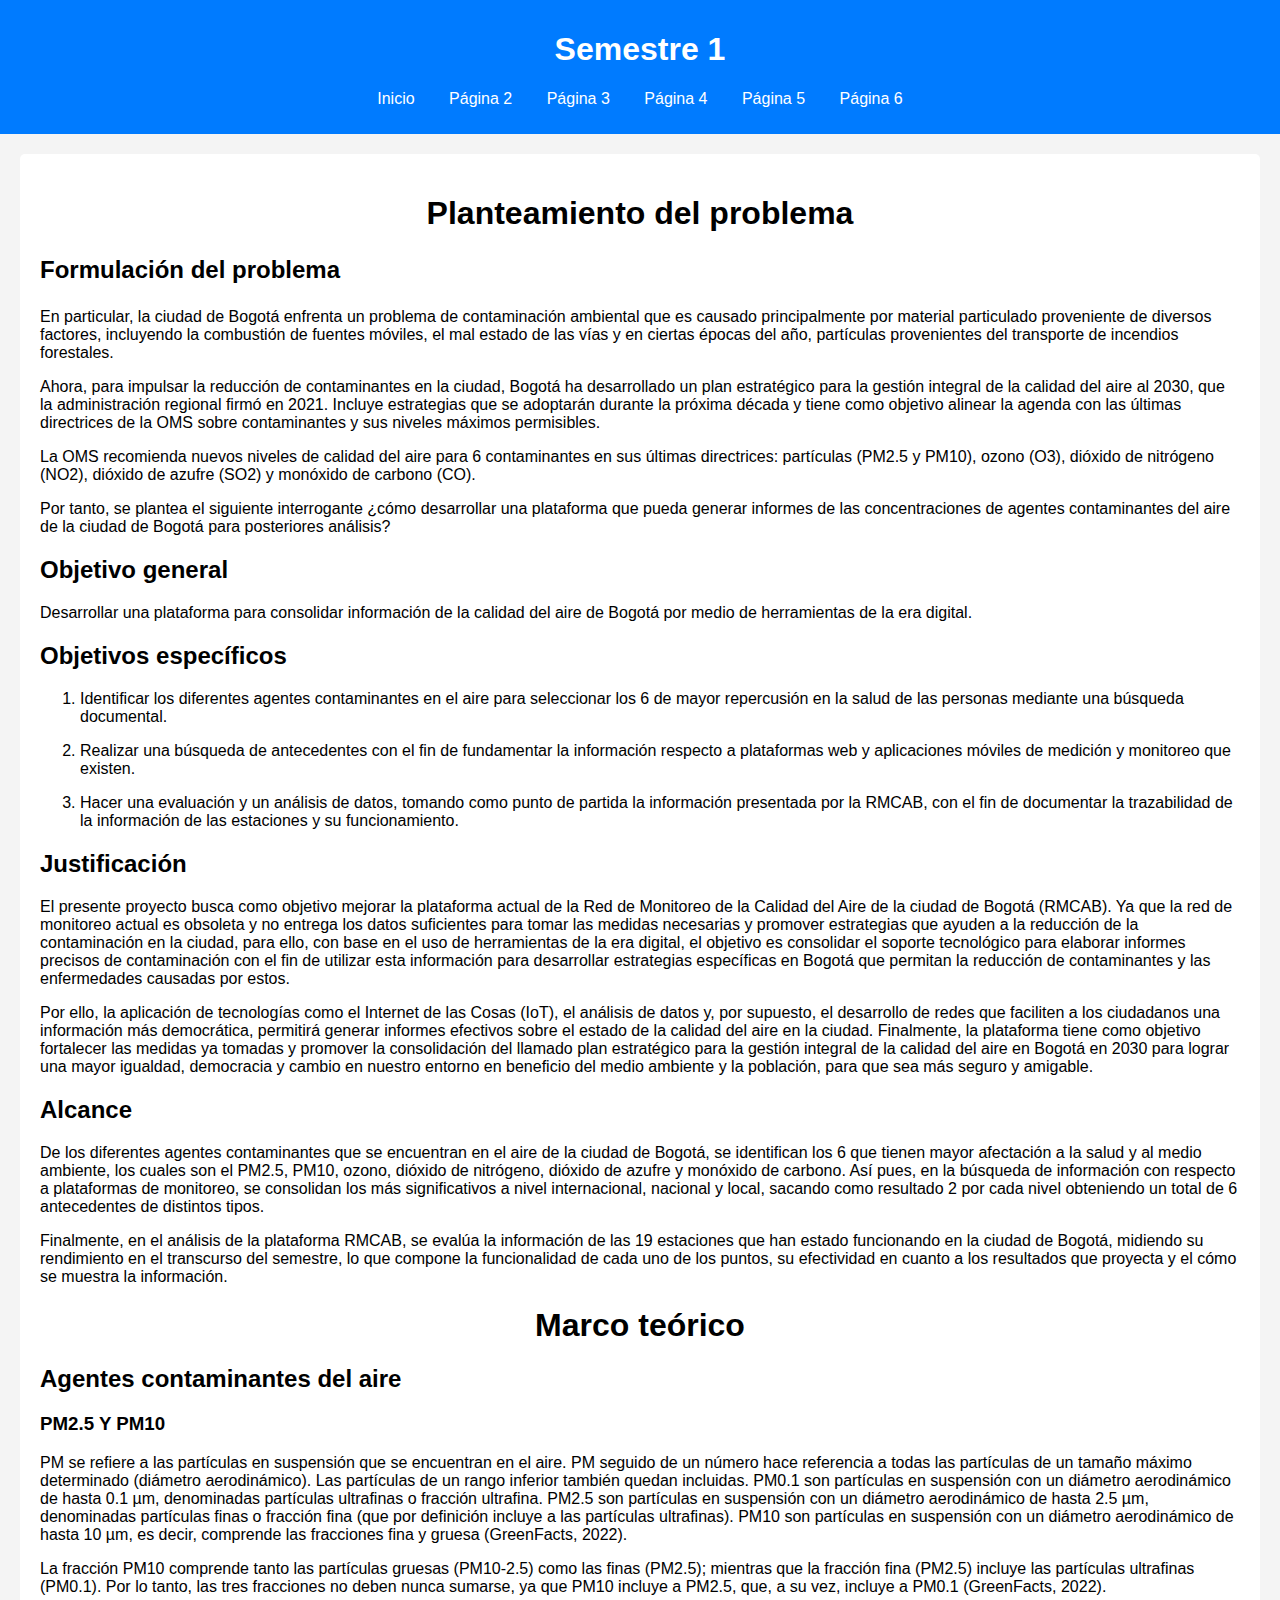
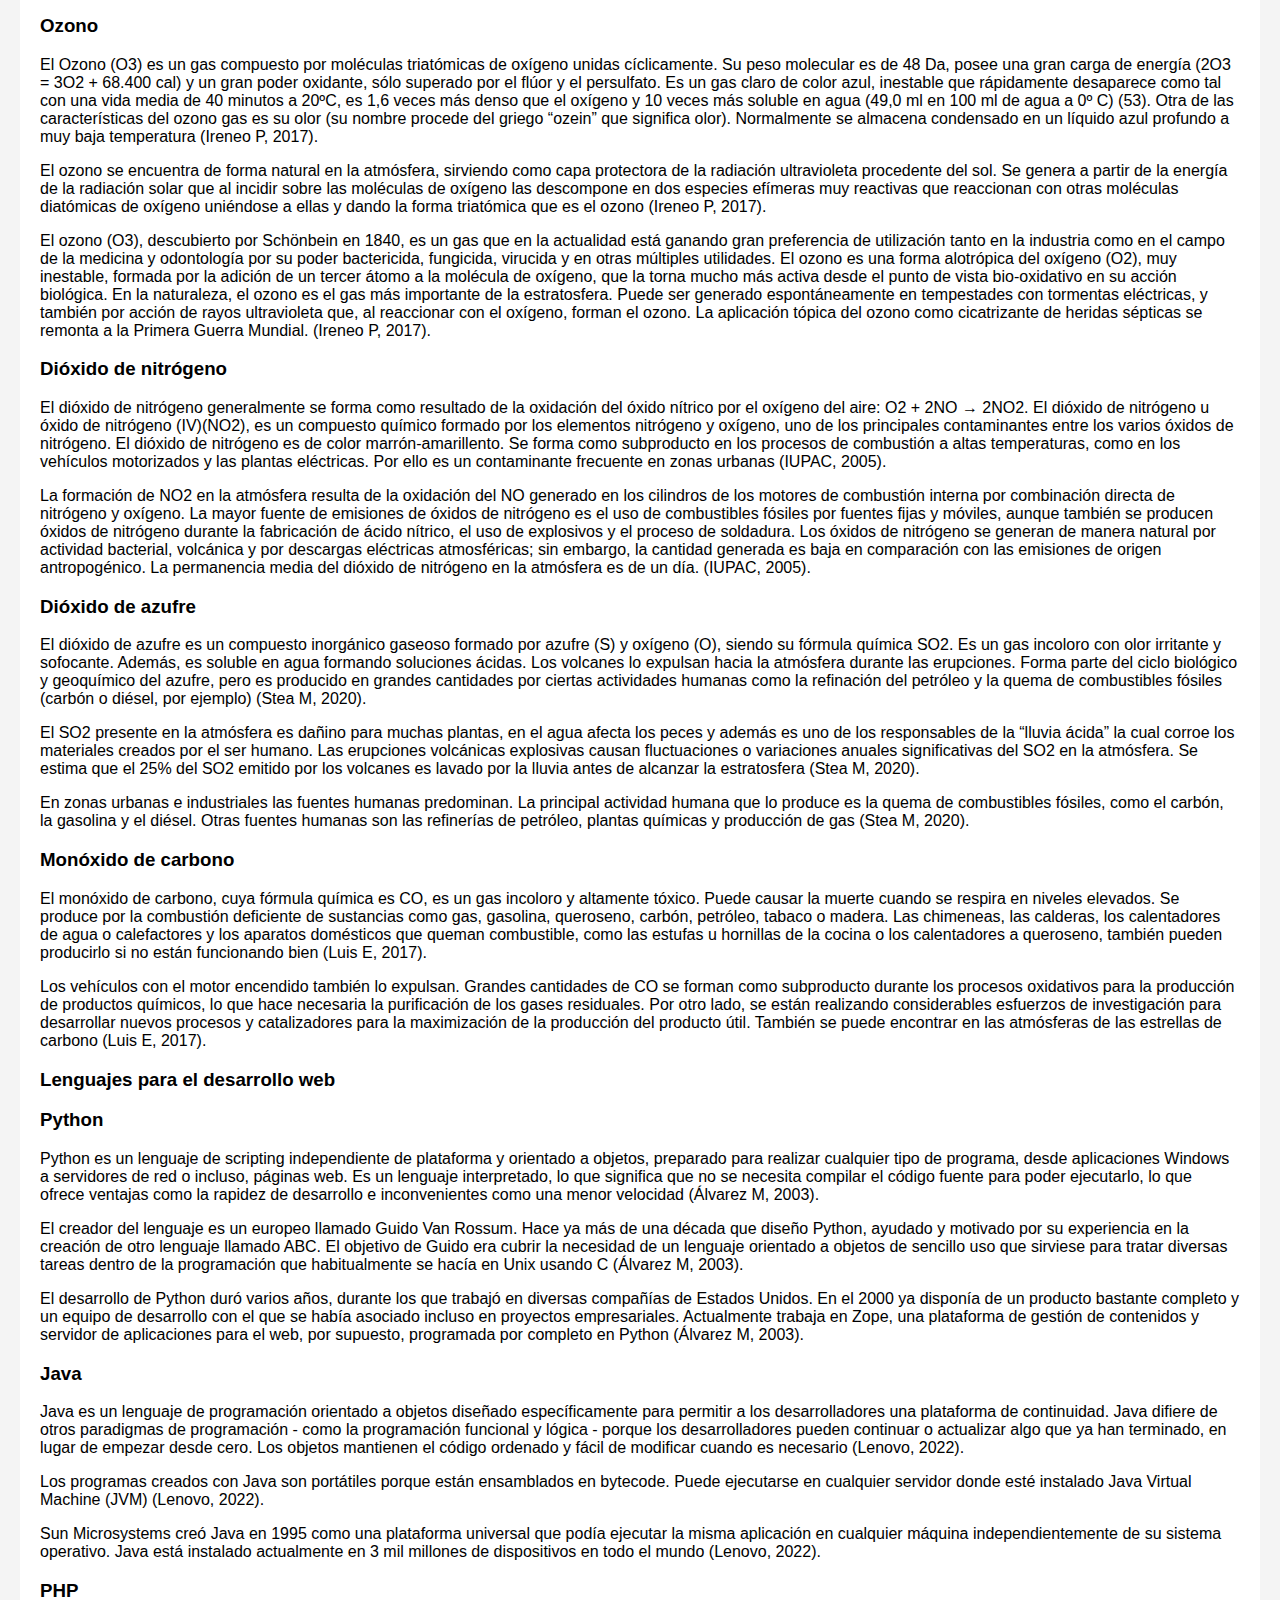
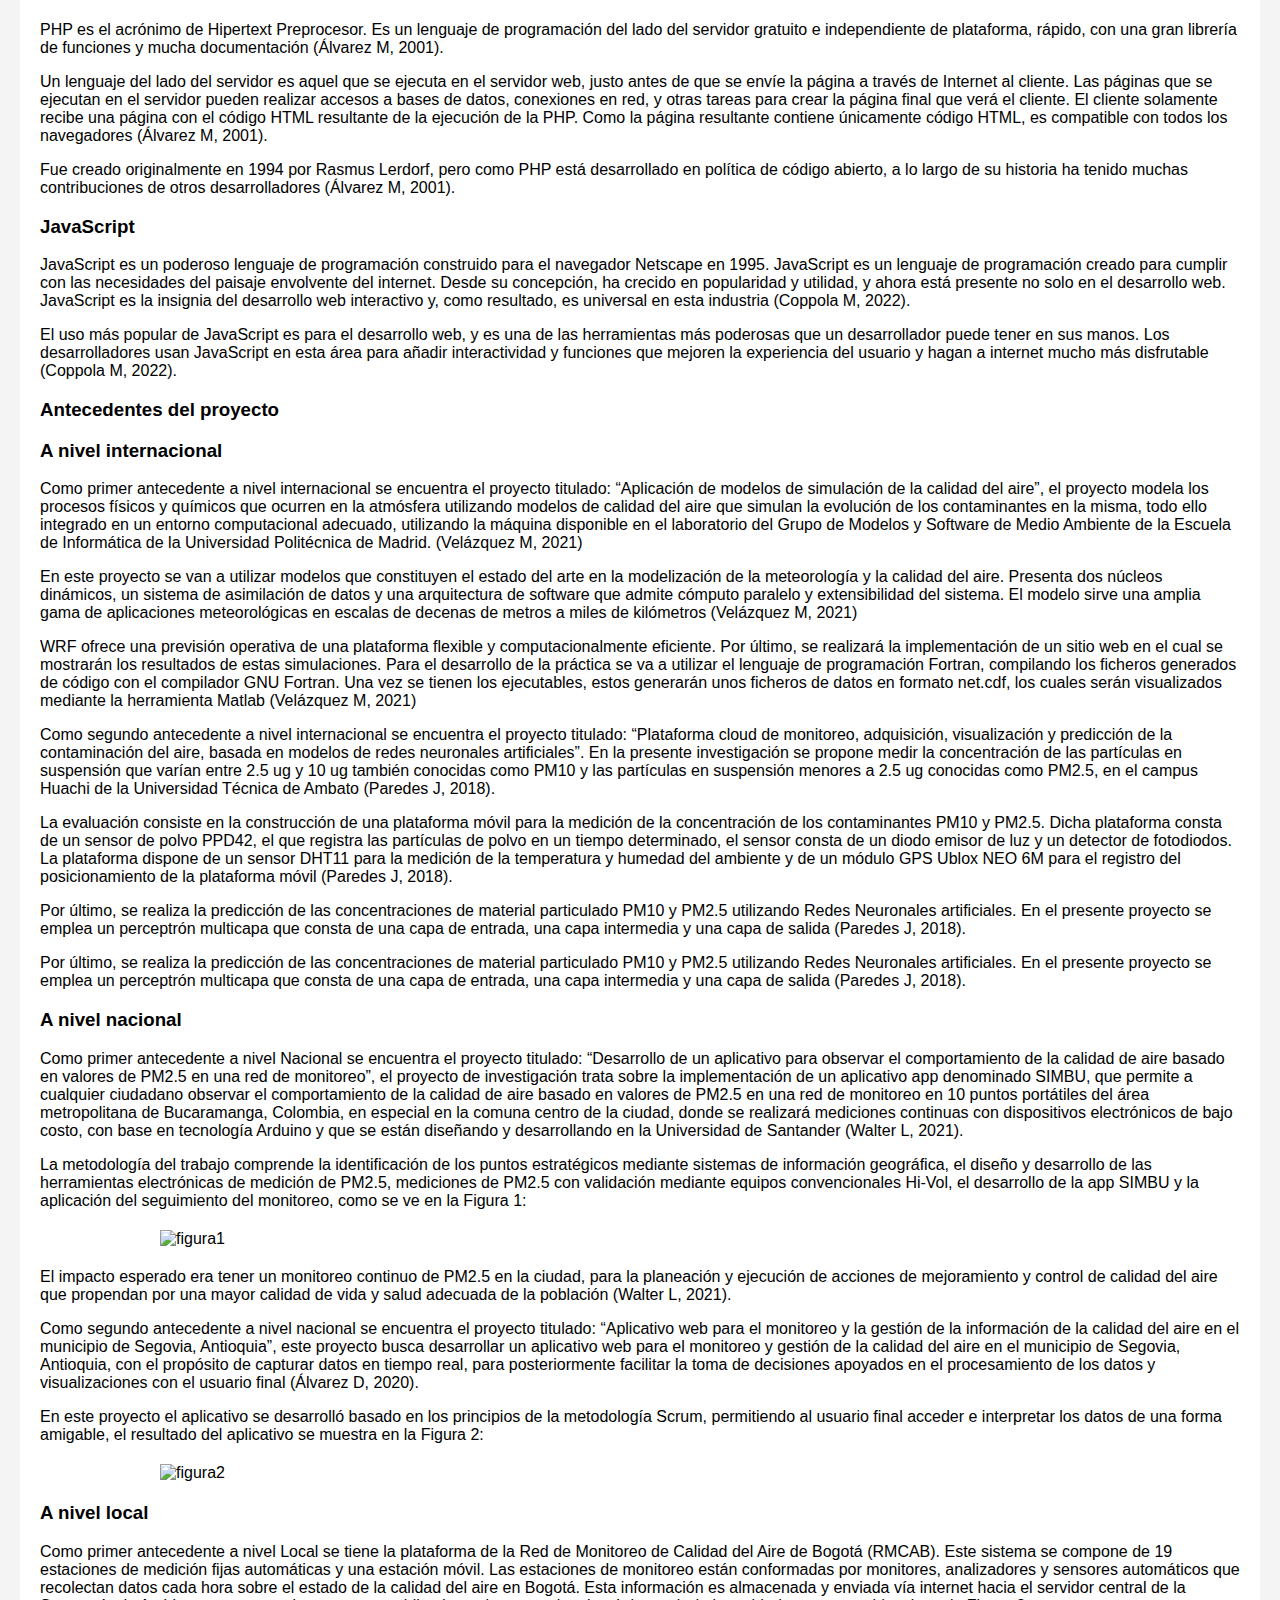
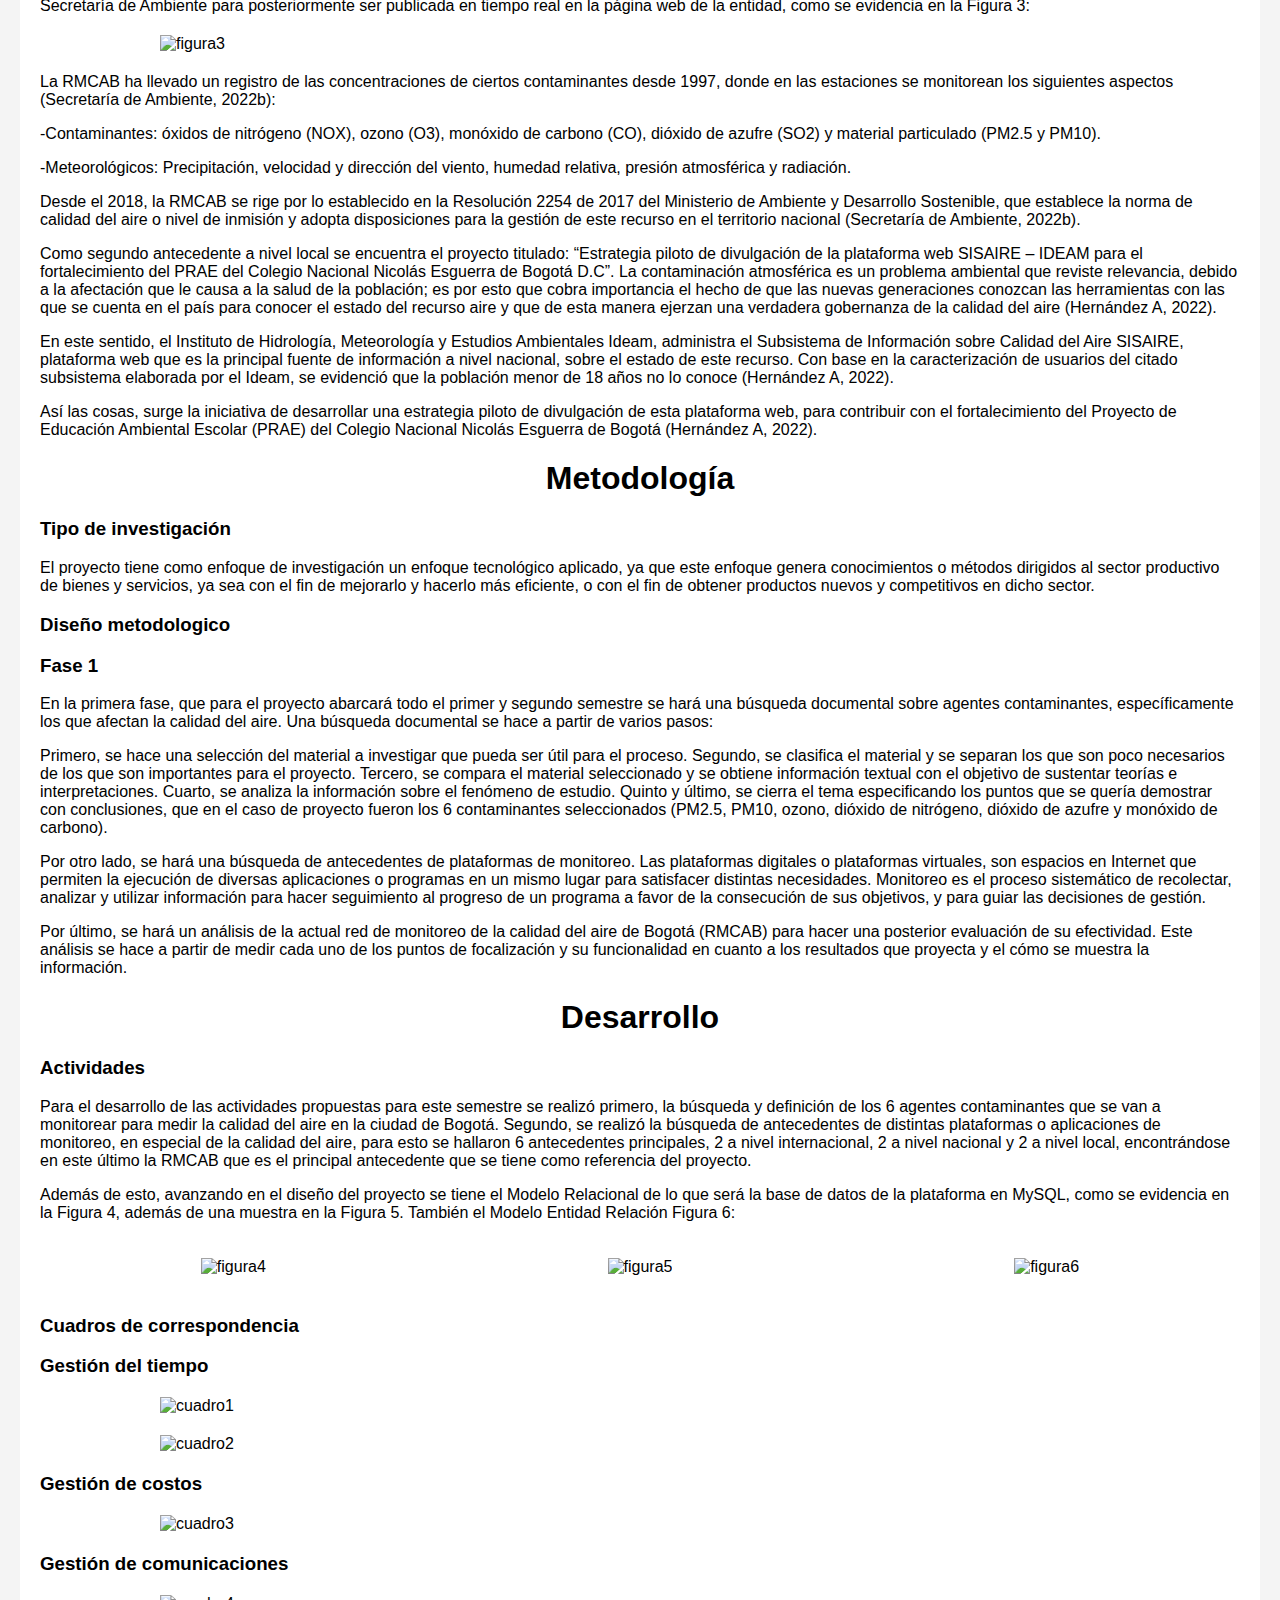
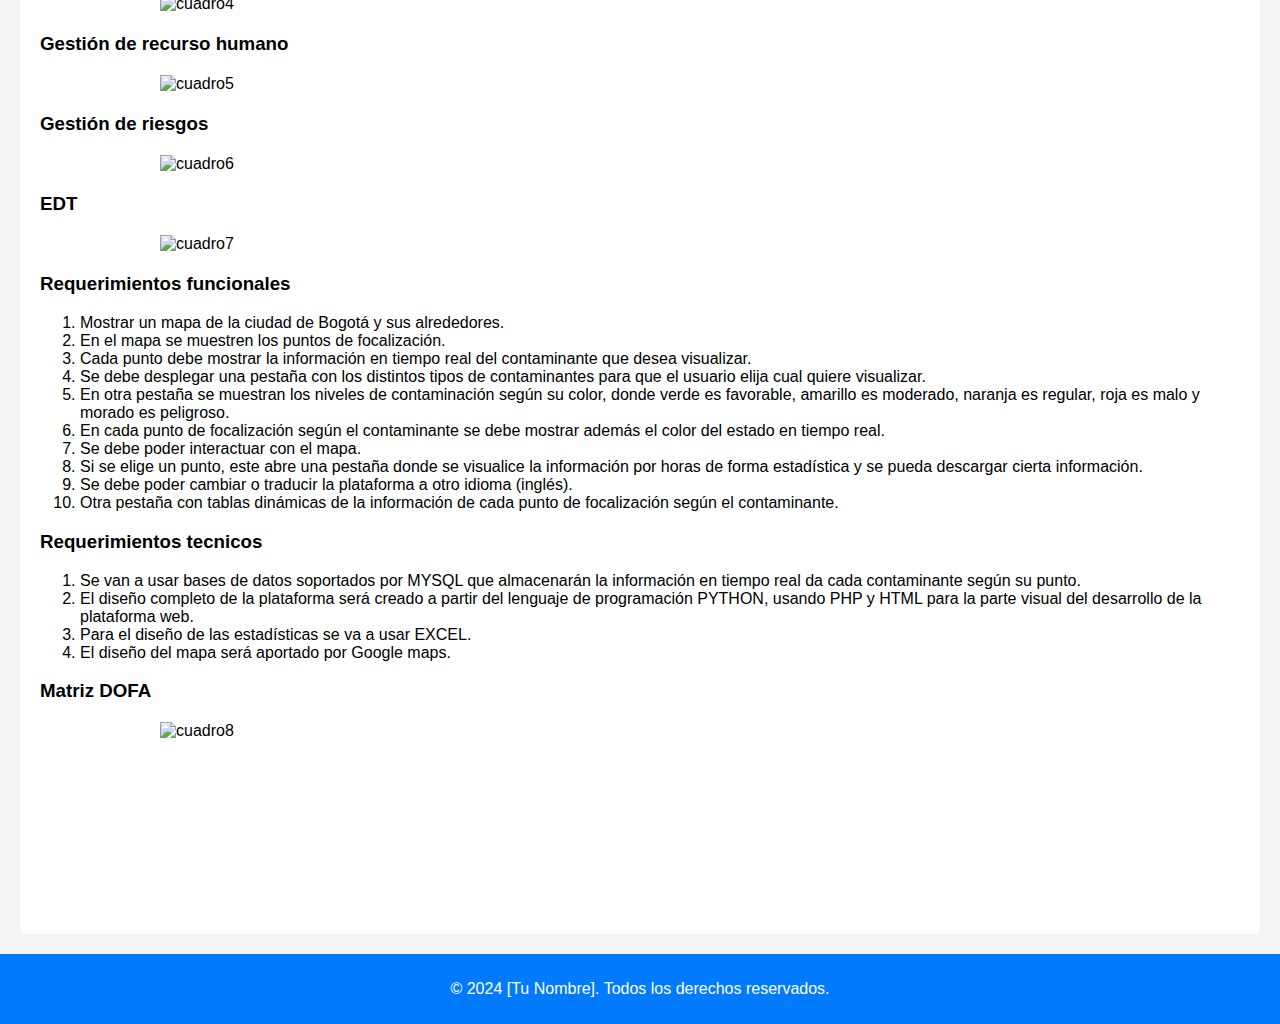
==== pagina1.html @ c94097f5 "Add files via upload" ====
<!DOCTYPE html>
<html lang="es">
<head>
    <meta charset="UTF-8">
    <meta name="viewport" content="width=device-width, initial-scale=1.0">
    <title>Semestre 1</title>
    <link rel="stylesheet" href="style.css">
</head>
<body>
    <header>
        <h1>Semestre 1</h1>
        <nav>
            <ul>
                <li><a href="index.html">Inicio</a></li>
                <li><a href="pagina2.html">Página 2</a></li>
                <li><a href="pagina3.html">Página 3</a></li>
                <li><a href="pagina4.html">Página 4</a></li>
                <li><a href="pagina5.html">Página 5</a></li>
                <li><a href="pagina6.html">Página 6</a></li>
            </ul>
        </nav>
    </header>

    <section>
        
       <h1> Planteamiento del problema</h1> 
       <h2><p>Formulación del problema</p></h2>
       <p>En particular, la ciudad de Bogotá enfrenta un problema de contaminación ambiental que es 
        causado principalmente por material particulado proveniente de diversos factores, incluyendo 
        la combustión de fuentes móviles, el mal estado de las vías y en ciertas épocas del año, 
        partículas provenientes del transporte de incendios forestales.</p>

        <p>Ahora, para impulsar la reducción de contaminantes en la ciudad, Bogotá ha desarrollado un plan 
        estratégico para la gestión integral de la calidad del aire al 2030, que la administración regional 
        firmó en 2021. Incluye estrategias que se adoptarán durante la próxima década y tiene como objetivo 
        alinear la agenda con las últimas directrices de la OMS sobre contaminantes y sus niveles máximos 
        permisibles.</p>

        <p>La OMS recomienda nuevos niveles de calidad del aire para 6 contaminantes en sus últimas 
        directrices: partículas (PM2.5 y PM10), ozono (O3), dióxido de nitrógeno (NO2), dióxido de azufre (SO2)
        y monóxido de carbono (CO).</p>

        <p>Por tanto, se plantea el siguiente interrogante ¿cómo desarrollar una plataforma que pueda generar 
        informes de las concentraciones de agentes contaminantes del aire de la ciudad de Bogotá para 
        posteriores análisis?</p>

        <h2>Objetivo general</h2>
        <p>Desarrollar una plataforma para consolidar información de la calidad del aire de Bogotá por 
            medio de herramientas de la era digital.</p>

        <h2>Objetivos específicos</h2>
        <ol>
           <p> <li>Identificar los diferentes agentes contaminantes en el aire para seleccionar los 6 de mayor 
                repercusión en la salud de las personas mediante una búsqueda documental. </li></p>
            <p><li>Realizar una búsqueda de antecedentes con el fin de fundamentar la información respecto a 
                plataformas web y aplicaciones móviles de medición y monitoreo que existen. </li></p>
           <p> <li>
                Hacer una evaluación y un análisis de datos, tomando como punto de partida la información 
                presentada por la RMCAB, con el fin de documentar la trazabilidad de la información de las 
                estaciones y su funcionamiento.</li></p>
        </ol>

        <h2>Justificación</h2>
        <p>El presente proyecto busca como objetivo mejorar la plataforma actual de la Red de Monitoreo de la 
            Calidad del Aire de la ciudad de Bogotá (RMCAB). Ya que la red de monitoreo actual es obsoleta y 
            no entrega los datos suficientes para tomar las medidas necesarias y promover estrategias que 
            ayuden a la reducción de la contaminación en la ciudad, para ello, con base en el uso de 
            herramientas de la era digital, el objetivo es consolidar el soporte tecnológico para elaborar 
            informes precisos de contaminación con el fin de utilizar esta información para desarrollar 
            estrategias específicas en Bogotá que permitan la reducción de contaminantes y las enfermedades 
            causadas por estos. </p>

        <p>Por ello, la aplicación de tecnologías como el Internet de las Cosas (IoT), el análisis de datos y, 
           por supuesto, el desarrollo de redes que faciliten a los ciudadanos una información más 
           democrática, permitirá generar informes efectivos sobre el estado de la calidad del aire en la 
           ciudad. 
           Finalmente, la plataforma tiene como objetivo fortalecer las medidas ya tomadas y promover la 
           consolidación del llamado plan estratégico para la gestión integral de la calidad del aire en 
           Bogotá en 2030 para lograr una mayor igualdad, democracia y cambio en nuestro entorno en beneficio
           del medio ambiente y la población, para que sea más seguro y amigable.</p>
        <h2>Alcance</h2>
        <p>De los diferentes agentes contaminantes que se encuentran en el aire de la ciudad de Bogotá, se 
            identifican los 6 que tienen mayor afectación a la salud y al medio ambiente, los cuales son 
            el PM2.5, PM10, ozono, dióxido de nitrógeno, dióxido de azufre y monóxido de carbono. Así pues, 
            en la búsqueda de información con respecto a plataformas de monitoreo, se consolidan los más 
            significativos a nivel internacional, nacional y local, sacando como resultado 2 por cada nivel 
            obteniendo un total de 6 antecedentes de distintos tipos.</p>
        <p>Finalmente, en el análisis de la plataforma RMCAB, se evalúa la información de las 19 estaciones 
            que han estado funcionando en la ciudad de Bogotá, midiendo su rendimiento en el transcurso del 
            semestre, lo que compone la funcionalidad de cada uno de los puntos, su efectividad en cuanto a 
            los resultados que proyecta y el cómo se muestra la información.</p>
        
        <h1>Marco teórico</h1>
        <p><h2>Agentes contaminantes del aire</h2></p>
        <h3>PM2.5 Y PM10</h3>
        <P>
            PM se refiere a las partículas en suspensión que se encuentran en el aire. PM seguido de un 
            número hace referencia a todas las partículas de un tamaño máximo determinado (diámetro 
            aerodinámico). Las partículas de un rango inferior también quedan incluidas. PM0.1 son 
            partículas en suspensión con un diámetro aerodinámico de hasta 0.1 µm, denominadas partículas 
            ultrafinas o fracción ultrafina. PM2.5 son partículas en suspensión con un diámetro aerodinámico 
            de hasta 2.5 µm, denominadas partículas finas o fracción fina (que por definición incluye a las 
            partículas ultrafinas). PM10 son partículas en suspensión con un diámetro aerodinámico de hasta 
            10 µm, es decir, comprende las fracciones fina y gruesa (GreenFacts, 2022). 
        </P>
        <p>La fracción PM10 comprende tanto las partículas gruesas (PM10-2.5) como las finas (PM2.5); 
            mientras que la fracción fina (PM2.5) incluye las partículas ultrafinas (PM0.1). Por lo tanto, 
            las tres fracciones no deben nunca sumarse, ya que PM10 incluye a PM2.5, que, a su vez, incluye 
            a PM0.1 (GreenFacts, 2022). </p>

        <h3>Ozono</h3>
        <p>El Ozono (O3) es un gas compuesto por moléculas triatómicas de oxígeno unidas cíclicamente. Su 
            peso molecular es de 48 Da, posee una gran carga de energía (2O3 = 3O2 + 68.400 cal) y un gran 
            poder oxidante, sólo superado por el flúor y el persulfato. Es un gas claro de color azul, 
            inestable que rápidamente desaparece como tal con una vida media de 40 minutos a 20ºC, es 1,6 
            veces más denso que el oxígeno y 10 veces más soluble en agua (49,0 ml en 100 ml de agua a 0º C) 
            (53). Otra de las características del ozono gas es su olor (su nombre procede del griego “ozein” 
            que significa olor). Normalmente se almacena condensado en un líquido azul profundo a muy baja 
            temperatura (Ireneo P, 2017). </p>

        <p>El ozono se encuentra de forma natural en la atmósfera, sirviendo como capa protectora de la 
            radiación ultravioleta procedente del sol. Se genera a partir de la energía de la radiación 
            solar que al incidir sobre las moléculas de oxígeno las descompone en dos especies efímeras 
            muy reactivas que reaccionan con otras moléculas diatómicas de oxígeno uniéndose a ellas y 
            dando la forma triatómica que es el ozono (Ireneo P, 2017). </p>

        <p>El ozono (O3), descubierto por Schönbein en 1840, es un gas que en la actualidad está ganando 
            gran preferencia de utilización tanto en la industria como en el campo de la medicina y 
            odontología por su poder bactericida, fungicida, virucida y en otras múltiples utilidades. 
            El ozono es una forma alotrópica del oxígeno (O2), muy inestable, formada por la adición de un 
            tercer átomo a la molécula de oxígeno, que la torna mucho más activa desde el punto de vista 
            bio-oxidativo en su acción biológica. En la naturaleza, el ozono es el gas más importante de la 
            estratosfera. Puede ser generado espontáneamente en tempestades con tormentas eléctricas, y 
            también por acción de rayos ultravioleta que, al reaccionar con el oxígeno, forman el ozono. 
            La aplicación tópica del ozono como cicatrizante de heridas sépticas se remonta a la Primera 
            Guerra Mundial. (Ireneo P, 2017). </p>

        <h3>Dióxido de nitrógeno</h3>
        <p>El dióxido de nitrógeno generalmente se forma como resultado de la oxidación del óxido nítrico por 
            el oxígeno del aire: O2 + 2NO → 2NO2. El dióxido de nitrógeno u óxido de nitrógeno (IV)(NO2), 
            es un compuesto químico formado por los elementos nitrógeno y oxígeno, uno de los principales 
            contaminantes entre los varios óxidos de nitrógeno. El dióxido de nitrógeno es de color 
            marrón-amarillento. Se forma como subproducto en los procesos de combustión a altas temperaturas, 
            como en los vehículos motorizados y las plantas eléctricas. Por ello es un contaminante frecuente 
            en zonas urbanas (IUPAC, 2005). </p>
        <p>La formación de NO2 en la atmósfera resulta de la oxidación del NO generado en los cilindros de 
            los motores de combustión interna por combinación directa de nitrógeno y oxígeno. La mayor 
            fuente de emisiones de óxidos de nitrógeno es el uso de combustibles fósiles por fuentes fijas 
            y móviles, aunque también se producen óxidos de nitrógeno durante la fabricación de ácido nítrico, 
            el uso de explosivos y el proceso de soldadura. Los óxidos de nitrógeno se generan de manera 
            natural por actividad bacterial, volcánica y por descargas eléctricas atmosféricas; sin embargo, 
            la cantidad generada es baja en comparación con las emisiones de origen antropogénico. 
            La permanencia media del dióxido de nitrógeno en la atmósfera es de un día. (IUPAC, 2005). </p>

        <h3>Dióxido de azufre</h3>
        <p>El dióxido de azufre es un compuesto inorgánico gaseoso formado por azufre (S) y oxígeno (O), 
            siendo su fórmula química SO2. Es un gas incoloro con olor irritante y sofocante. Además, es 
            soluble en agua formando soluciones ácidas. Los volcanes lo expulsan hacia la atmósfera durante 
            las erupciones. Forma parte del ciclo biológico y geoquímico del azufre, pero es producido en 
            grandes cantidades por ciertas actividades humanas como la refinación del petróleo y la quema 
            de combustibles fósiles (carbón o diésel, por ejemplo) (Stea M, 2020). </p>
        <p>El SO2 presente en la atmósfera es dañino para muchas plantas, en el agua afecta los peces y 
            además es uno de los responsables de la “lluvia ácida” la cual corroe los materiales creados
            por el ser humano. Las erupciones volcánicas explosivas causan fluctuaciones o variaciones 
            anuales significativas del SO2 en la atmósfera. Se estima que el 25% del SO2 emitido por los 
            volcanes es lavado por la lluvia antes de alcanzar la estratosfera (Stea M, 2020).</p>
        <p>En zonas urbanas e industriales las fuentes humanas predominan. La principal actividad humana 
            que lo produce es la quema de combustibles fósiles, como el carbón, la gasolina y el diésel. 
            Otras fuentes humanas son las refinerías de petróleo, plantas químicas y producción de gas 
            (Stea M, 2020). </p>

        <h3>Monóxido de carbono</h3>
        <p>El monóxido de carbono, cuya fórmula química es CO, es un gas incoloro y altamente tóxico. 
            Puede causar la muerte cuando se respira en niveles elevados. Se produce por la combustión 
            deficiente de sustancias como gas, gasolina, queroseno, carbón, petróleo, tabaco o madera. 
            Las chimeneas, las calderas, los calentadores de agua o calefactores y los aparatos domésticos 
            que queman combustible, como las estufas u hornillas de la cocina o los calentadores a queroseno, 
            también pueden producirlo si no están funcionando bien (Luis E, 2017). </p>
        <p>Los vehículos con el motor encendido también lo expulsan. Grandes cantidades de CO se forman como 
            subproducto durante los procesos oxidativos para la producción de productos químicos, lo que hace 
            necesaria la purificación de los gases residuales. Por otro lado, se están realizando 
            considerables esfuerzos de investigación para desarrollar nuevos procesos y catalizadores para 
            la maximización de la producción del producto útil. También se puede encontrar en las atmósferas 
            de las estrellas de carbono (Luis E, 2017). </p>

        <h3>Lenguajes para el desarrollo web</h3>
        <h3>Python</h3>
        <p>Python es un lenguaje de scripting independiente de plataforma y orientado a objetos, preparado 
            para realizar cualquier tipo de programa, desde aplicaciones Windows a servidores de red o 
            incluso, páginas web. Es un lenguaje interpretado, lo que significa que no se necesita compilar 
            el código fuente para poder ejecutarlo, lo que ofrece ventajas como la rapidez de desarrollo e 
            inconvenientes como una menor velocidad (Álvarez M, 2003).</p>
        <p>El creador del lenguaje es un europeo llamado Guido Van Rossum. Hace ya más de una década que 
            diseño Python, ayudado y motivado por su experiencia en la creación de otro lenguaje llamado ABC. 
            El objetivo de Guido era cubrir la necesidad de un lenguaje orientado a objetos de sencillo uso 
            que sirviese para tratar diversas tareas dentro de la programación que habitualmente se hacía en 
            Unix usando C (Álvarez M, 2003). </p>
        <p>El desarrollo de Python duró varios años, durante los que trabajó en diversas compañías de 
            Estados Unidos. En el 2000 ya disponía de un producto bastante completo y un equipo de desarrollo 
            con el que se había asociado incluso en proyectos empresariales. Actualmente trabaja en Zope, una 
            plataforma de gestión de contenidos y servidor de aplicaciones para el web, por supuesto, 
            programada por completo en Python (Álvarez M, 2003). </p>
        
            <h3>Java</h3>
            <p>Java es un lenguaje de programación orientado a objetos diseñado específicamente para 
                permitir a los desarrolladores una plataforma de continuidad. Java difiere de otros paradigmas 
                de programación - como la programación funcional y lógica - porque los desarrolladores 
                pueden continuar o actualizar algo que ya han terminado, en lugar de empezar desde cero. 
                Los objetos mantienen el código ordenado y fácil de modificar cuando es necesario 
                (Lenovo, 2022). </p>
            <p>Los programas creados con Java son portátiles porque están ensamblados en bytecode. 
                Puede ejecutarse en cualquier servidor donde esté instalado Java Virtual Machine (JVM) 
                (Lenovo, 2022). </p>
            <p>Sun Microsystems creó Java en 1995 como una plataforma universal que podía ejecutar la misma 
                aplicación en cualquier máquina independientemente de su sistema operativo. 
                Java está instalado actualmente en 3 mil millones de dispositivos en todo el mundo 
                (Lenovo, 2022). </p>

            <h3>PHP</h3>
            <p>PHP es el acrónimo de Hipertext Preprocesor. Es un lenguaje de programación del lado del 
                servidor gratuito e independiente de plataforma, rápido, con una gran librería de funciones 
                y mucha documentación (Álvarez M, 2001). </p>
            <p>Un lenguaje del lado del servidor es aquel que se ejecuta en el servidor web, justo antes 
                de que se envíe la página a través de Internet al cliente. Las páginas que se ejecutan en 
                el servidor pueden realizar accesos a bases de datos, conexiones en red, y otras tareas para 
                crear la página final que verá el cliente. El cliente solamente recibe una página con el 
                código HTML resultante de la ejecución de la PHP. Como la página resultante contiene 
                únicamente código HTML, es compatible con todos los navegadores (Álvarez M, 2001). </p>
            <p>Fue creado originalmente en 1994 por Rasmus Lerdorf, pero como PHP está desarrollado en 
                política de código abierto, a lo largo de su historia ha tenido muchas contribuciones de 
                otros desarrolladores (Álvarez M, 2001). </p>

            <h3>JavaScript</h3>
            <p>JavaScript es un poderoso lenguaje de programación construido para el navegador Netscape 
                en 1995. JavaScript es un lenguaje de programación creado para cumplir con las necesidades 
                del paisaje envolvente del internet. Desde su concepción, ha crecido en popularidad y 
                utilidad, y ahora está presente no solo en el desarrollo web. JavaScript es la insignia 
                del desarrollo web interactivo y, como resultado, es universal en esta industria 
                (Coppola M, 2022). </p>
            <p>El uso más popular de JavaScript es para el desarrollo web, y es una de las herramientas más 
                poderosas que un desarrollador puede tener en sus manos. Los desarrolladores usan JavaScript 
                en esta área para añadir interactividad y funciones que mejoren la experiencia del usuario y 
                hagan a internet mucho más disfrutable (Coppola M, 2022). </p>

            <h3>Antecedentes del proyecto</h3>
            <p><h3>A nivel internacional</h3></p>
            <p>Como primer antecedente a nivel internacional se encuentra el proyecto titulado: “Aplicación de modelos de simulación 
                de la calidad del aire”, el proyecto modela los procesos físicos y químicos que ocurren en la atmósfera 
                utilizando modelos de calidad del aire que simulan la evolución de los contaminantes en la misma, 
                todo ello integrado en un entorno computacional adecuado, utilizando la máquina disponible en el 
                laboratorio del Grupo de Modelos y Software de Medio Ambiente de la Escuela de Informática de la 
                Universidad Politécnica de Madrid. (Velázquez M, 2021) </p>
            <p>En este proyecto se van a utilizar modelos que constituyen el estado del arte en la 
                modelización de la meteorología y la calidad del aire. Presenta dos núcleos dinámicos, un 
                sistema de asimilación de datos y una arquitectura de software que admite cómputo paralelo 
                y extensibilidad del sistema. El modelo sirve una amplia gama de aplicaciones meteorológicas 
                en escalas de decenas de metros a miles de kilómetros (Velázquez M, 2021) </p>
            <p>WRF ofrece una previsión operativa de una plataforma flexible y computacionalmente eficiente. 
                Por último, se realizará la implementación de un sitio web en el cual se mostrarán 
                los resultados de estas simulaciones. Para el desarrollo de la práctica se va a utilizar 
                el lenguaje de programación Fortran, compilando los ficheros generados de código con el 
                compilador GNU Fortran. Una vez se tienen los ejecutables, estos generarán unos ficheros 
                de datos en formato net.cdf, los cuales serán visualizados mediante la herramienta Matlab 
                (Velázquez M, 2021) </p>
            <p>Como segundo antecedente a nivel internacional se encuentra el proyecto titulado: 
                “Plataforma cloud de monitoreo, adquisición, visualización y predicción de la contaminación 
                del aire, basada en modelos de redes neuronales artificiales”. En la presente investigación 
                se propone medir la concentración de las partículas en suspensión que varían entre 2.5 ug y 
                10 ug también conocidas como PM10 y las partículas en suspensión menores a 2.5 ug conocidas 
                como PM2.5, en el campus Huachi de la Universidad Técnica de Ambato (Paredes J, 2018). </p>
                La evaluación consiste en la construcción de una plataforma móvil para la medición de la 
                concentración de los contaminantes PM10 y PM2.5. Dicha plataforma consta de un sensor de 
                polvo PPD42, el que registra las partículas de polvo en un tiempo determinado, el 
                sensor consta de un diodo emisor de luz y un detector de fotodiodos. La plataforma 
                dispone de un sensor DHT11 para la medición de la temperatura y humedad del ambiente
                y de un módulo GPS Ublox NEO 6M para el registro del posicionamiento de la plataforma 
                móvil (Paredes J, 2018). 
                <p>Por último, se realiza la predicción de las concentraciones de material particulado PM10 
                    y PM2.5 utilizando Redes Neuronales artificiales. En el presente proyecto se emplea un 
                    perceptrón multicapa que consta de una capa de entrada, una capa intermedia y una capa 
                    de salida (Paredes J, 2018).</p>
                <p>Por último, se realiza la predicción de las concentraciones de material particulado 
                    PM10 y PM2.5 utilizando Redes Neuronales artificiales. En el presente proyecto se 
                    emplea un perceptrón multicapa que consta de una capa de entrada, una capa intermedia
                     y una capa de salida (Paredes J, 2018).</p>

                <h3>A nivel nacional</h3>
                <p>Como primer antecedente a nivel Nacional se encuentra el proyecto titulado: 
                    “Desarrollo de un aplicativo para observar el comportamiento de la calidad de aire 
                    basado en valores de PM2.5 en una red de monitoreo”, el proyecto de investigación 
                    trata sobre la implementación de un aplicativo app denominado SIMBU, que permite a 
                    cualquier ciudadano observar el comportamiento de la calidad de aire basado en valores 
                    de PM2.5 en una red de monitoreo en 10 puntos portátiles del área metropolitana de 
                    Bucaramanga, Colombia, en especial en la comuna centro de la ciudad, donde se realizará 
                    mediciones continuas con dispositivos electrónicos de bajo costo, con base en tecnología 
                    Arduino y que se están diseñando y desarrollando en la Universidad de Santander 
                    (Walter L, 2021).  </p>
                <p>La metodología del trabajo comprende la identificación de los puntos estratégicos 
                    mediante sistemas de información geográfica, el diseño y desarrollo de las herramientas 
                    electrónicas de medición de PM2.5, mediciones de PM2.5 con validación mediante equipos 
                    convencionales Hi-Vol, el desarrollo de la app SIMBU y la aplicación del seguimiento del 
                    monitoreo, como se ve en la Figura 1:</p>
                <img src="C:\Users\Danna\Downloads\figura1.webp" alt="figura1">
                <p>El impacto esperado era tener un monitoreo continuo de PM2.5 en la ciudad, para la 
                    planeación y ejecución de acciones de mejoramiento y control de calidad del aire que 
                    propendan por una mayor calidad de vida y salud adecuada de la población (Walter L, 2021). </p>
                <p>Como segundo antecedente a nivel nacional se encuentra el proyecto titulado: “Aplicativo 
                    web para el monitoreo y la gestión de la información de la calidad del aire en el 
                    municipio de Segovia, Antioquia”, este proyecto busca desarrollar un aplicativo web 
                    para el monitoreo y gestión de la calidad del aire en el municipio de Segovia, Antioquia, 
                    con el propósito de capturar datos en tiempo real, para posteriormente facilitar la toma 
                    de decisiones apoyados en el procesamiento de los datos y visualizaciones con el usuario 
                    final (Álvarez D, 2020). </p>
                <p>En este proyecto el aplicativo se desarrolló basado en los principios de la metodología 
                    Scrum, permitiendo al usuario final acceder e interpretar los datos de una forma amigable, 
                    el resultado del aplicativo se muestra en la Figura 2: </p>
                <img src="C:\Users\Danna\Downloads\figura2.webp" alt="figura2">

                <h3>A nivel local</h3>
                <p>Como primer antecedente a nivel Local se tiene la plataforma de la Red de Monitoreo de 
                    Calidad del Aire de Bogotá (RMCAB). Este sistema se compone de 19 estaciones de medición 
                    fijas automáticas y una estación móvil. Las estaciones de monitoreo están conformadas por 
                    monitores, analizadores y sensores automáticos que recolectan datos cada hora sobre el 
                    estado de la calidad del aire en Bogotá. Esta información es almacenada y enviada vía 
                    internet hacia el servidor central de la Secretaría de Ambiente para posteriormente 
                    ser publicada en tiempo real en la página web de la entidad, como se evidencia en la 
                    Figura 3:</p>
                    <img src="C:\Users\Danna\Downloads\figura3.webp" alt="figura3">
                <p>La RMCAB ha llevado un registro de las concentraciones de ciertos contaminantes desde 1997, 
                    donde en las estaciones se monitorean los siguientes aspectos (Secretaría de Ambiente, 
                    2022b):
                    <p>-Contaminantes: óxidos de nitrógeno (NOX), ozono (O3), monóxido de carbono (CO), 
                        dióxido de azufre (SO2) y material particulado (PM2.5 y PM10). </p>
                    <p>-Meteorológicos: Precipitación, velocidad y dirección del viento, humedad relativa, 
                        presión atmosférica y radiación. </p>
                    <p>Desde el 2018, la RMCAB se rige por lo establecido en la Resolución 2254 de 2017 del 
                        Ministerio de Ambiente y Desarrollo Sostenible, que establece la norma de calidad del 
                        aire o nivel de inmisión y adopta disposiciones para la gestión de este recurso en 
                        el territorio nacional (Secretaría de Ambiente, 2022b).</p>
                    <p>Como segundo antecedente a nivel local se encuentra el proyecto titulado: 
                        “Estrategia piloto de divulgación de la plataforma web SISAIRE – IDEAM para 
                        el fortalecimiento del PRAE del Colegio Nacional Nicolás Esguerra de Bogotá D.C”. 
                        La contaminación atmosférica es un problema ambiental que reviste relevancia, 
                        debido a la afectación que le causa a la salud de la población; es por esto que 
                        cobra importancia el hecho de que las nuevas generaciones conozcan las herramientas 
                        con las que se cuenta en el país para conocer el estado del recurso aire y que de 
                        esta manera ejerzan una verdadera gobernanza de la calidad del aire (Hernández A, 2022). </p>
                    <p>En este sentido, el Instituto de Hidrología, Meteorología y Estudios Ambientales 
                        Ideam, administra el Subsistema de Información sobre Calidad del Aire SISAIRE, 
                        plataforma web que es la principal fuente de información a nivel nacional, sobre el 
                        estado de este recurso. Con base en la caracterización de usuarios del citado 
                        subsistema elaborada por el Ideam, se evidenció que la población menor de 18 años 
                        no lo conoce (Hernández A, 2022). </p>
                    <p>Así las cosas, surge la iniciativa de desarrollar una estrategia piloto de divulgación 
                        de esta plataforma web, para contribuir con el fortalecimiento del Proyecto de 
                        Educación Ambiental Escolar (PRAE) del Colegio Nacional Nicolás Esguerra de Bogotá 
                        (Hernández A, 2022). </p>
                    <h1>Metodología</h1>
                    <h3>Tipo de investigación</h3>
                    <p>El proyecto tiene como enfoque de investigación un enfoque tecnológico aplicado, 
                        ya que este enfoque genera conocimientos o métodos dirigidos al sector productivo 
                        de bienes y servicios, ya sea con el fin de mejorarlo y hacerlo más eficiente, 
                        o con el fin de obtener productos nuevos y competitivos en dicho sector. </p>
                    <h3>Diseño metodologico</h3>
                    <h3>Fase 1</h3>
                    <p>En la primera fase, que para el proyecto abarcará todo el primer y segundo semestre 
                        se hará una búsqueda documental sobre agentes contaminantes, específicamente los que 
                        afectan la calidad del aire. Una búsqueda documental se hace a partir de varios 
                        pasos:</p>
                    <p>Primero, se hace una selección del material a investigar que pueda ser útil para el 
                        proceso. Segundo, se clasifica el material y se separan los que son poco necesarios 
                        de los que son importantes para el proyecto. Tercero, se compara el material 
                        seleccionado y se obtiene información textual con el objetivo de sustentar teorías 
                        e interpretaciones. Cuarto, se analiza la información sobre el fenómeno de estudio. 
                        Quinto y último, se cierra el tema especificando los puntos que se quería demostrar 
                        con conclusiones, que en el caso de proyecto fueron los 6 contaminantes seleccionados 
                        (PM2.5, PM10, ozono, dióxido de nitrógeno, dióxido de azufre y monóxido de carbono). </p>
                    <p>Por otro lado, se hará una búsqueda de antecedentes de plataformas de monitoreo. 
                       Las plataformas digitales o plataformas virtuales, son espacios en Internet que 
                       permiten la ejecución de diversas aplicaciones o programas en un mismo lugar para 
                       satisfacer distintas necesidades. Monitoreo es el proceso sistemático de recolectar, 
                       analizar y utilizar información para hacer seguimiento al progreso de un programa a 
                       favor de la consecución de sus objetivos, y para guiar las decisiones de gestión. </p>
                    <p>Por último, se hará un análisis de la actual red de monitoreo de la calidad del aire 
                        de Bogotá (RMCAB) para hacer una posterior evaluación de su efectividad. 
                        Este análisis se hace a partir de medir cada uno de los puntos de focalización 
                        y su funcionalidad en cuanto a los resultados que proyecta y el cómo se muestra 
                        la información.</p>
                    <h1>Desarrollo</h1>
                    <h3>Actividades</h3>
                    <p>Para el desarrollo de las actividades propuestas para este semestre se 
                        realizó primero, la búsqueda y definición de los 6 agentes contaminantes que se 
                        van a monitorear para medir la calidad del aire en la ciudad de Bogotá. Segundo, 
                        se realizó la búsqueda de antecedentes de distintas plataformas o aplicaciones de 
                        monitoreo, en especial de la calidad del aire, para esto se hallaron 6 antecedentes 
                        principales, 2 a nivel internacional, 2 a nivel nacional y 2 a nivel local, 
                        encontrándose en este último la RMCAB que es el principal antecedente que se tiene 
                        como referencia del proyecto.</p>
                    <p>Además de esto, avanzando en el diseño del proyecto se tiene el Modelo Relacional 
                        de lo que será la base de datos de la plataforma en MySQL, como se evidencia en la 
                        Figura 4, además de una muestra en la Figura 5. También el Modelo Entidad Relación 
                        Figura 6:</p>
                        <div class="galeria">
                            <img src="C:\Users\Danna\Downloads\figura4.webp" alt="figura4">
                            <img src="C:\Users\Danna\Downloads\figura5.webp" alt="figura5">
                            <img src="C:\Users\Danna\Downloads\figura6.webp" alt="figura6">
                        </div>
                    <h3>Cuadros de correspondencia</h3>
                    <h3>Gestión del tiempo</h3>
                    <img src="C:\Users\Danna\Downloads\cuadro1.webp" alt="cuadro1">
                    <img src="C:\Users\Danna\Downloads\cuadro2.webp" alt="cuadro2">
                    <h3>Gestión de costos</h3>
                    <img src="C:\Users\Danna\Downloads\cuadro3.webp" alt="cuadro3">
                    <h3>Gestión de comunicaciones</h3>
                    <img src="C:\Users\Danna\Downloads\cuadro4.webp" alt="cuadro4">
                    <h3>Gestión de recurso humano</h3>
                    <img src="C:\Users\Danna\Downloads\cuadro5.webp" alt="cuadro5">
                    <h3>Gestión de riesgos</h3>
                    <img src="C:\Users\Danna\Downloads\cuadro6.webp" alt="cuadro6">
                    <h3>EDT</h3>
                    <img src="C:\Users\Danna\Downloads\cuadro7.webp" alt="cuadro7">
                    <h3>Requerimientos funcionales</h3>
                    <ol>
                        <li>Mostrar un mapa de la ciudad de Bogotá y sus alrededores.</li>
                        <li>En el mapa se muestren los puntos de focalización.</li>
                        <li>Cada punto debe mostrar la información en tiempo real del contaminante que desea 
                            visualizar.</li>
                        <li>Se debe desplegar una pestaña con los distintos tipos de contaminantes para que 
                            el usuario elija cual quiere visualizar.</li>
                        <li>En otra pestaña se muestran los niveles de contaminación según su color, donde 
                            verde es favorable, amarillo es moderado, naranja es regular, roja es malo y 
                            morado es peligroso.</li>
                        <li>En cada punto de focalización según el contaminante se debe mostrar además 
                            el color del estado en tiempo real.</li>
                        <li>Se debe poder interactuar con el mapa.</li>
                        <li>Si se elige un punto, este abre una pestaña donde se visualice la información 
                            por horas de forma estadística y se pueda descargar cierta información.</li>
                        <li>Se debe poder cambiar o traducir la plataforma a otro idioma (inglés).</li>
                        <li>Otra pestaña con tablas dinámicas de la información de cada punto de focalización 
                            según el contaminante.</li>
                    </ol>
                        <h3>Requerimientos tecnicos</h3>
                        <ol>
                            <li>Se van a usar bases de datos soportados por MYSQL que almacenarán la 
                                información en tiempo real da cada contaminante según su punto.</li>
                            <li>El diseño completo de la plataforma será creado a partir del lenguaje de 
                                programación PYTHON, usando PHP y HTML para la parte visual del desarrollo 
                                de la plataforma web.</li>
                            <li>Para el diseño de las estadísticas se va a usar EXCEL.</li>
                            <li>El diseño del mapa será aportado por Google maps.</li>
                        </ol>
                            <h3>Matriz DOFA</h3>
                            <img src="C:\Users\Danna\Downloads\cuadro8.png" alt="cuadro8">
                            <iframe src="https://docs.google.com/presentation/d/e/2PACX-1vRYabmv1tcJ1b6_mkCpO8JKhjzNyU7mAm4kVZPKmF4KadM_YNYzTXMj1gdAH1Jp7A/embed?start=false&loop=false&delayms=3000" 
                            frameborder="0" width="960" height="569" allowfullscreen="true" mozallowfullscreen="true" 
                            webkitallowfullscreen="true"></iframe>
    </section>


    <footer>
        <p>&copy; 2024 [Tu Nombre]. Todos los derechos reservados.</p>
    </footer>
</body>
</html>
---- style.css ----
body {
    font-family: Arial, sans-serif;
    margin: 0;
    padding: 0;
    background-color: #f4f4f4;
}

h1{
    text-align: center;
}

header {
    background: #007BFF;
    color: white;
    padding: 10px 0;
    text-align: center;
}

nav ul {
    list-style: none;
    padding: 0;
}

nav ul li {
    display: inline;
    margin: 0 15px;
}

nav ul li a {
    color: white;
    text-decoration: none;
}

section {
    padding: 20px;
    margin: 20px;
    background: white;
    border-radius: 5px;
}

.semestre {
    margin-bottom: 20px;
    padding: 10px;
    border: 1px solid #007BFF;
    border-radius: 5px;
}

footer {
    text-align: center;
    padding: 10px 0;
    background: #007BFF;
    color: white;
    position: relative;
    bottom: 0;
    width: 100%;
}

img {
    display: block; /* Asegura que el margen automático funcione */
    margin: 20px auto; /* Márgenes superior/inferior de 20px, laterales automáticos */
    max-width: 80%; /* Asegura que la imagen no exceda el ancho de su contenedor */
    height: auto; /* Mantiene la proporción de la imagen */
}
.galeria {
    display: flex; /* Usa flexbox para colocar las imágenes en fila */
    gap: 20px; /* Espacio entre las imágenes */
}
iframe {
    border: none;
    width: 90%;
    height: 10%;
}
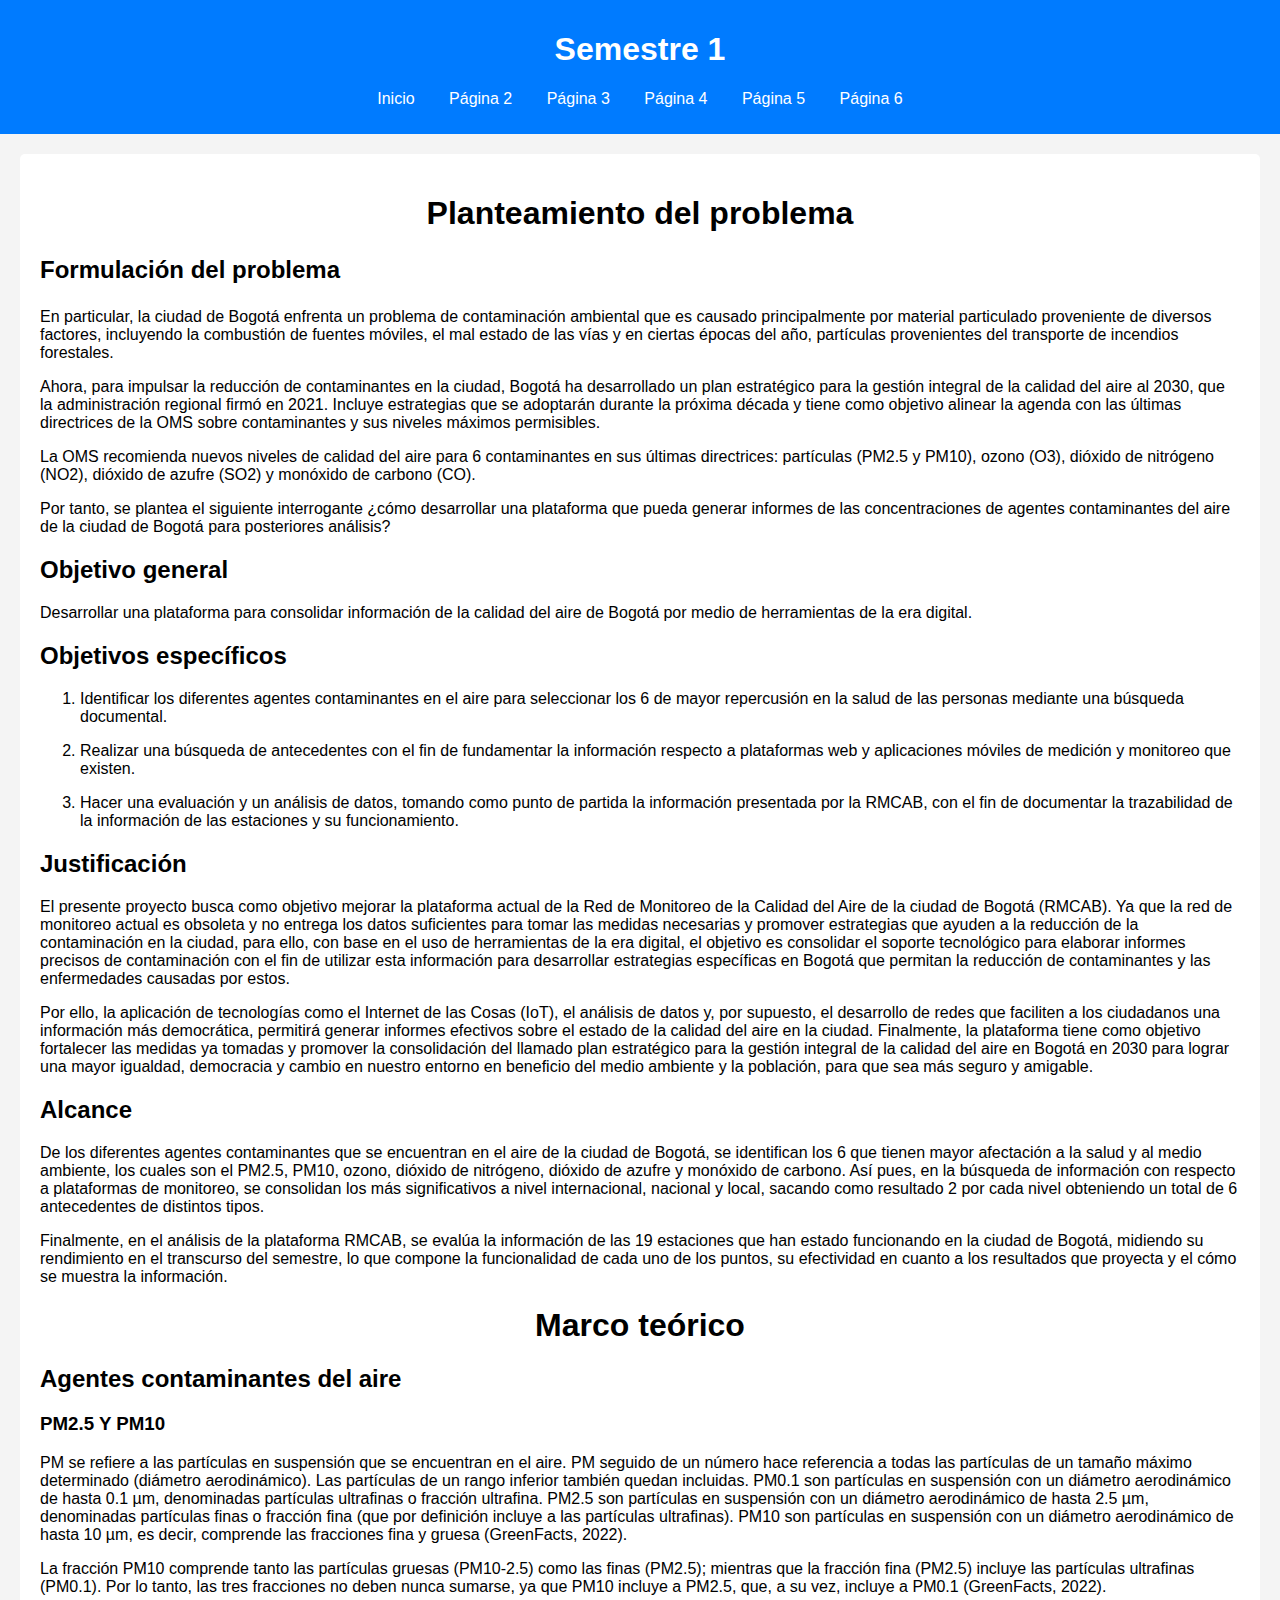
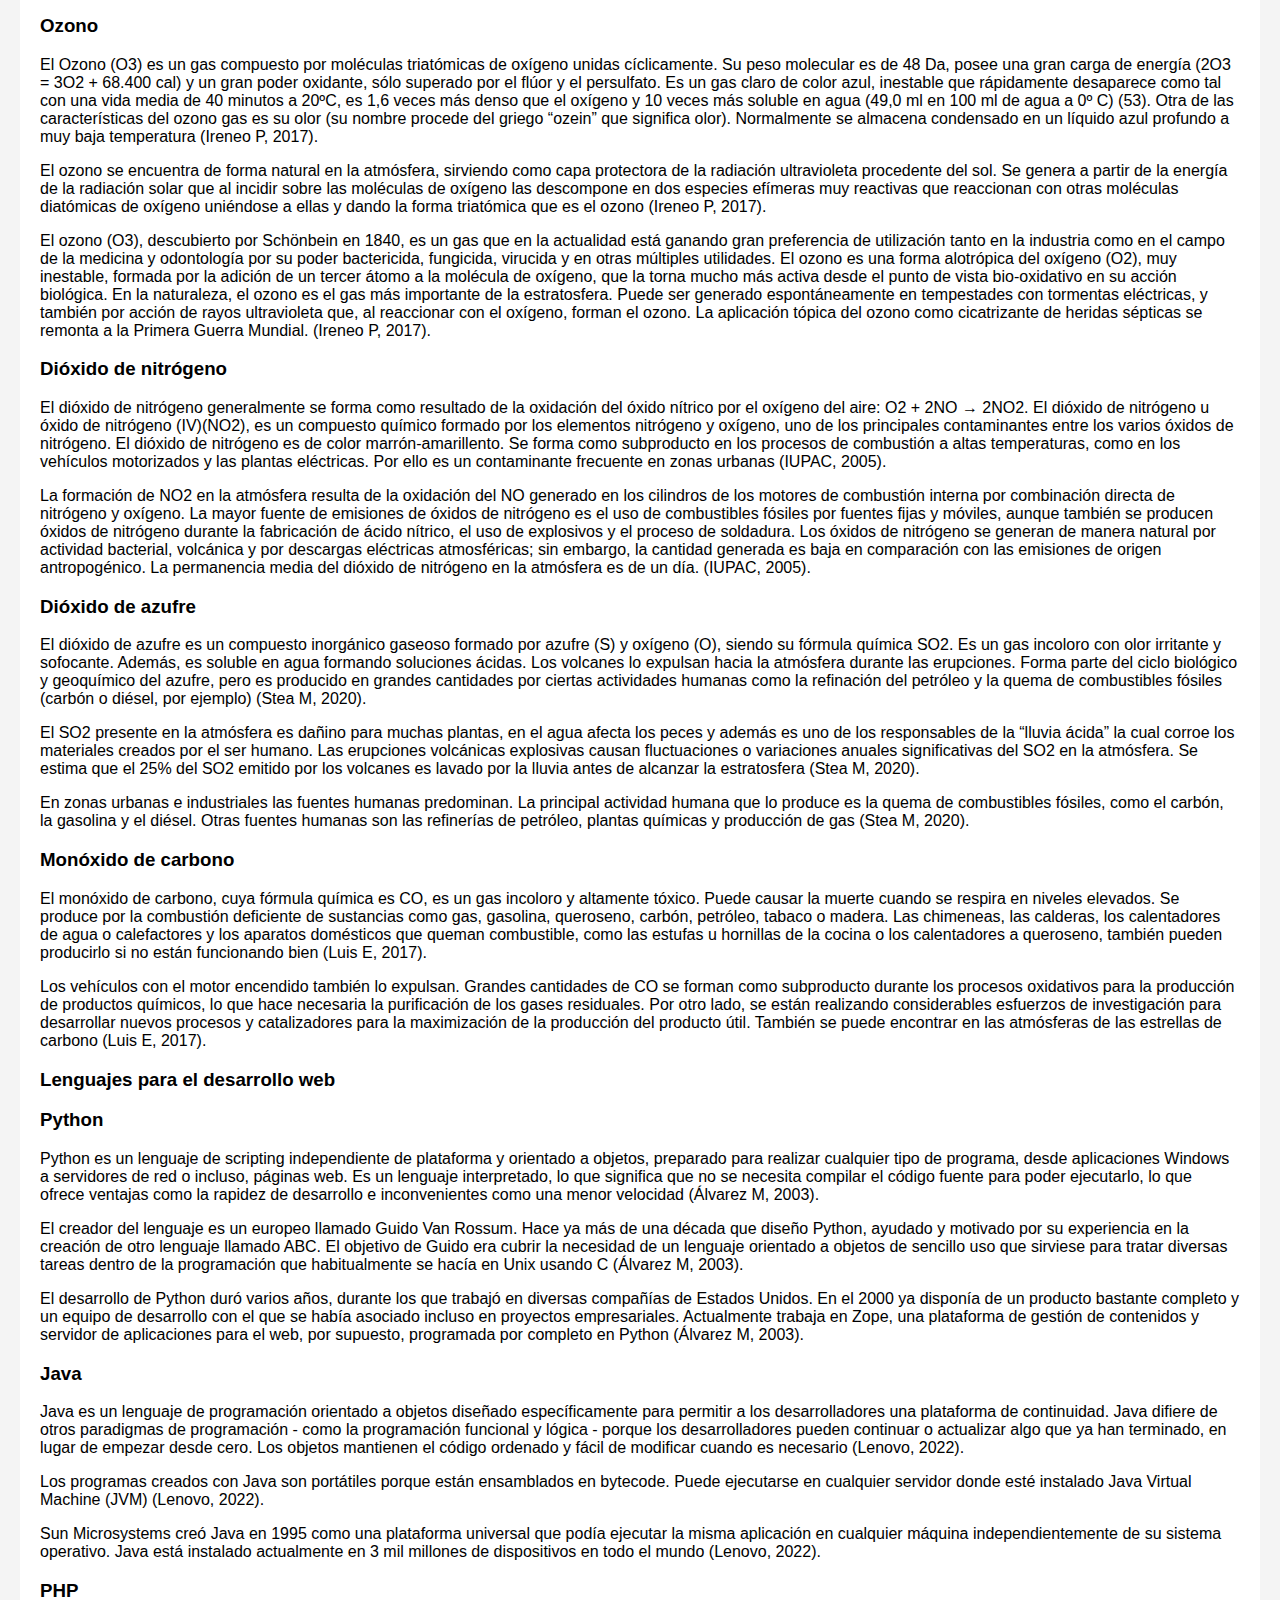
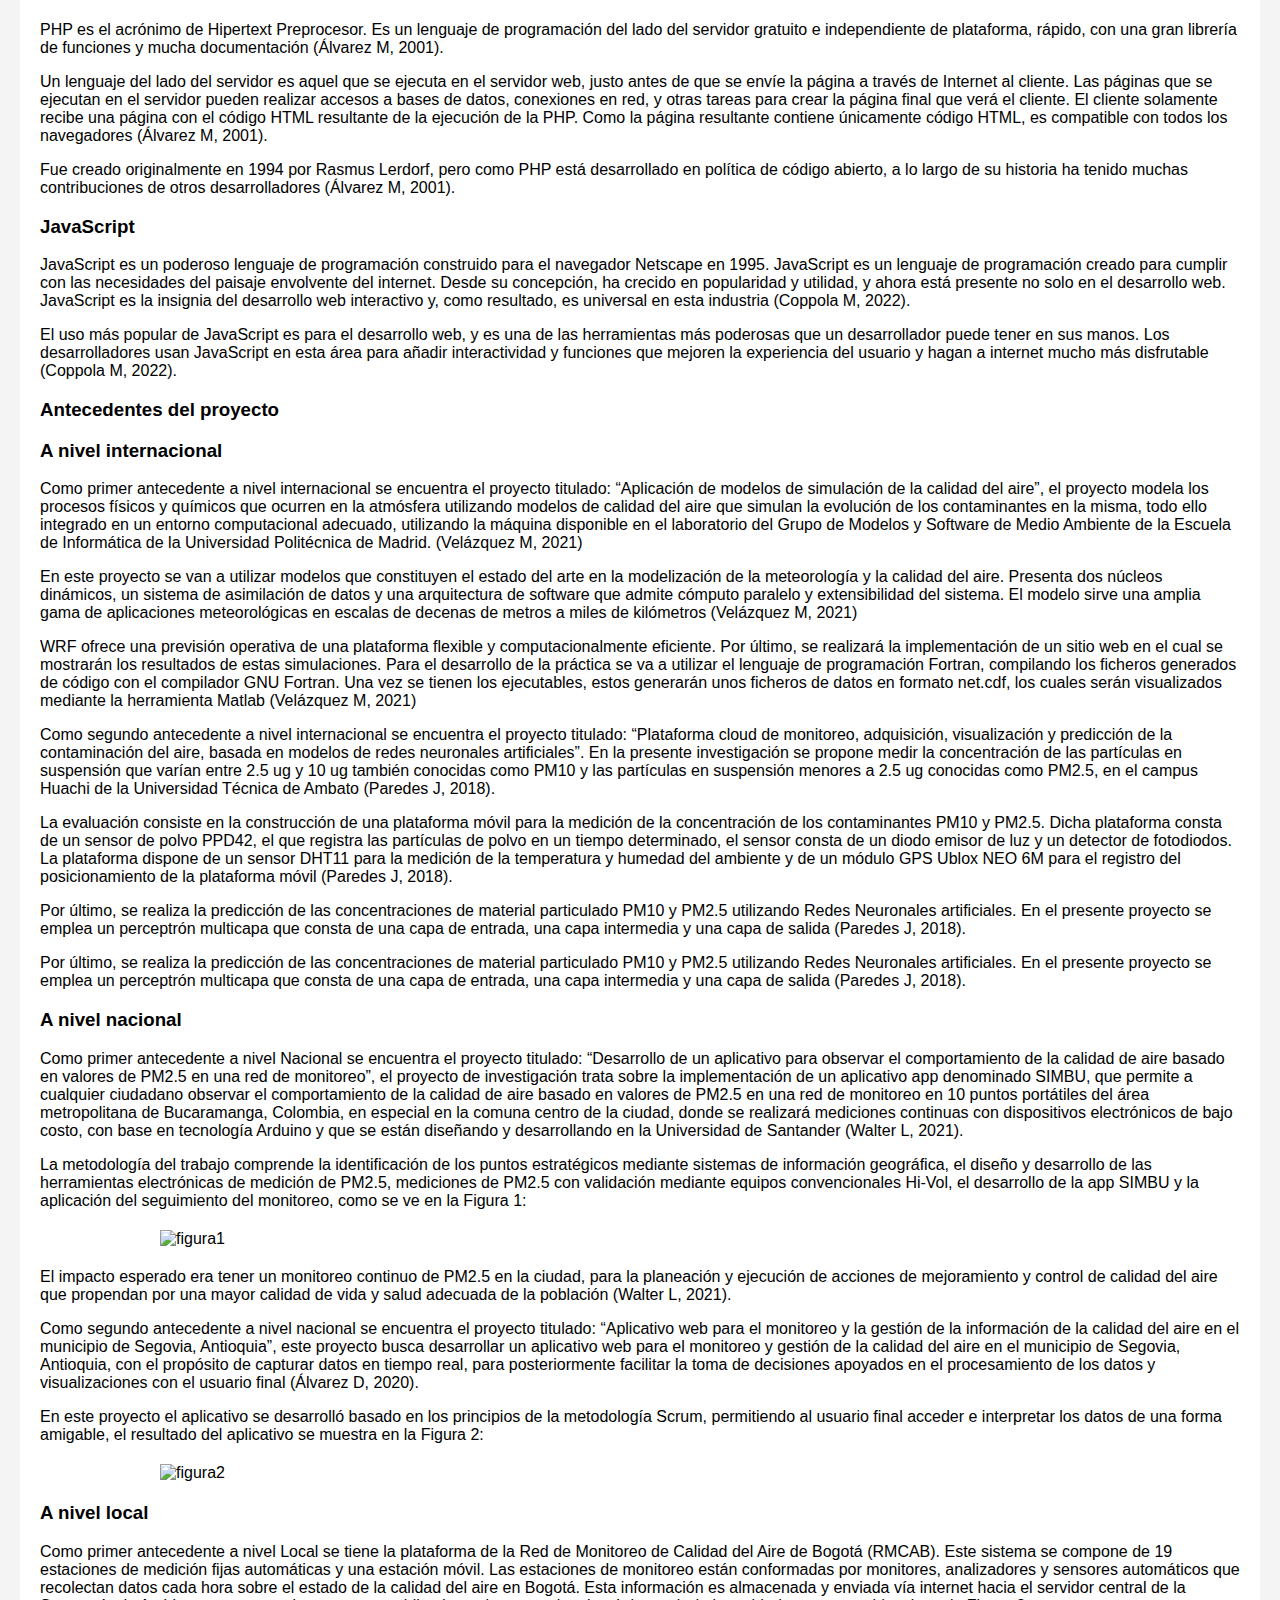
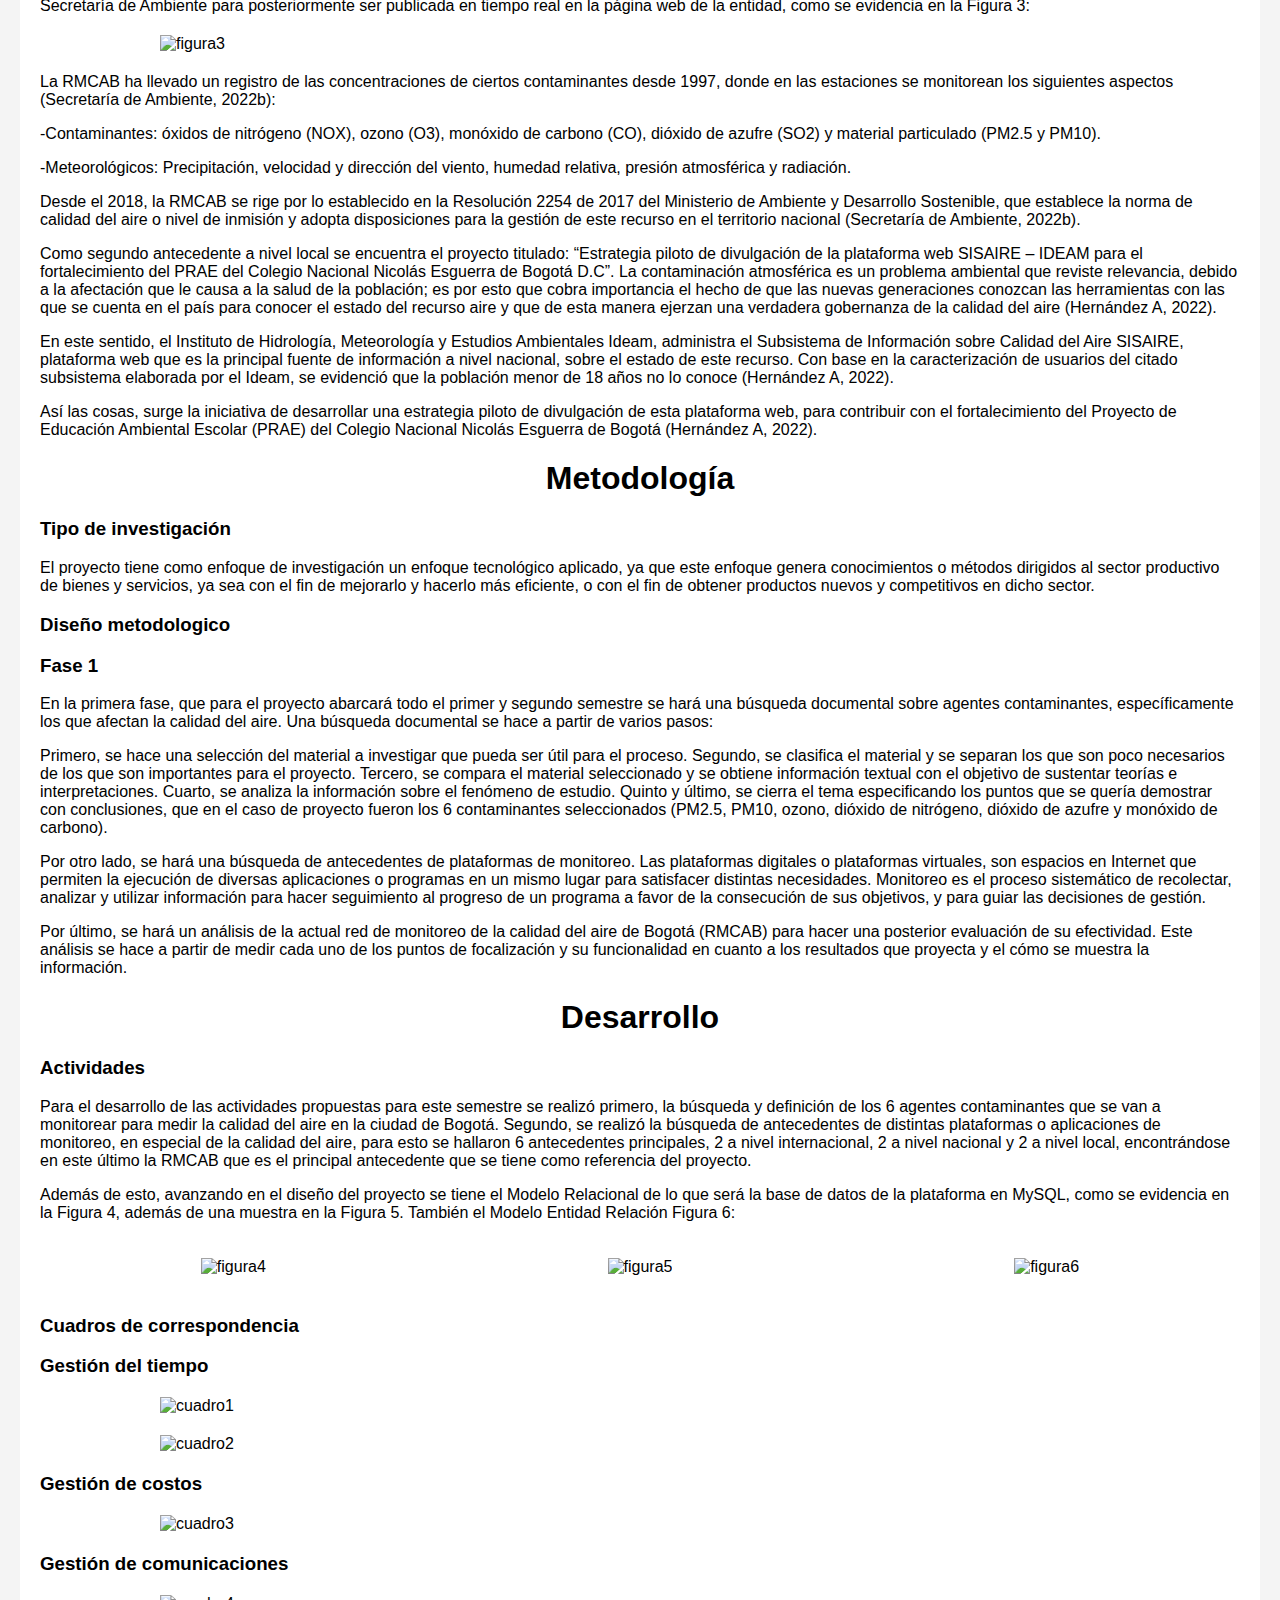
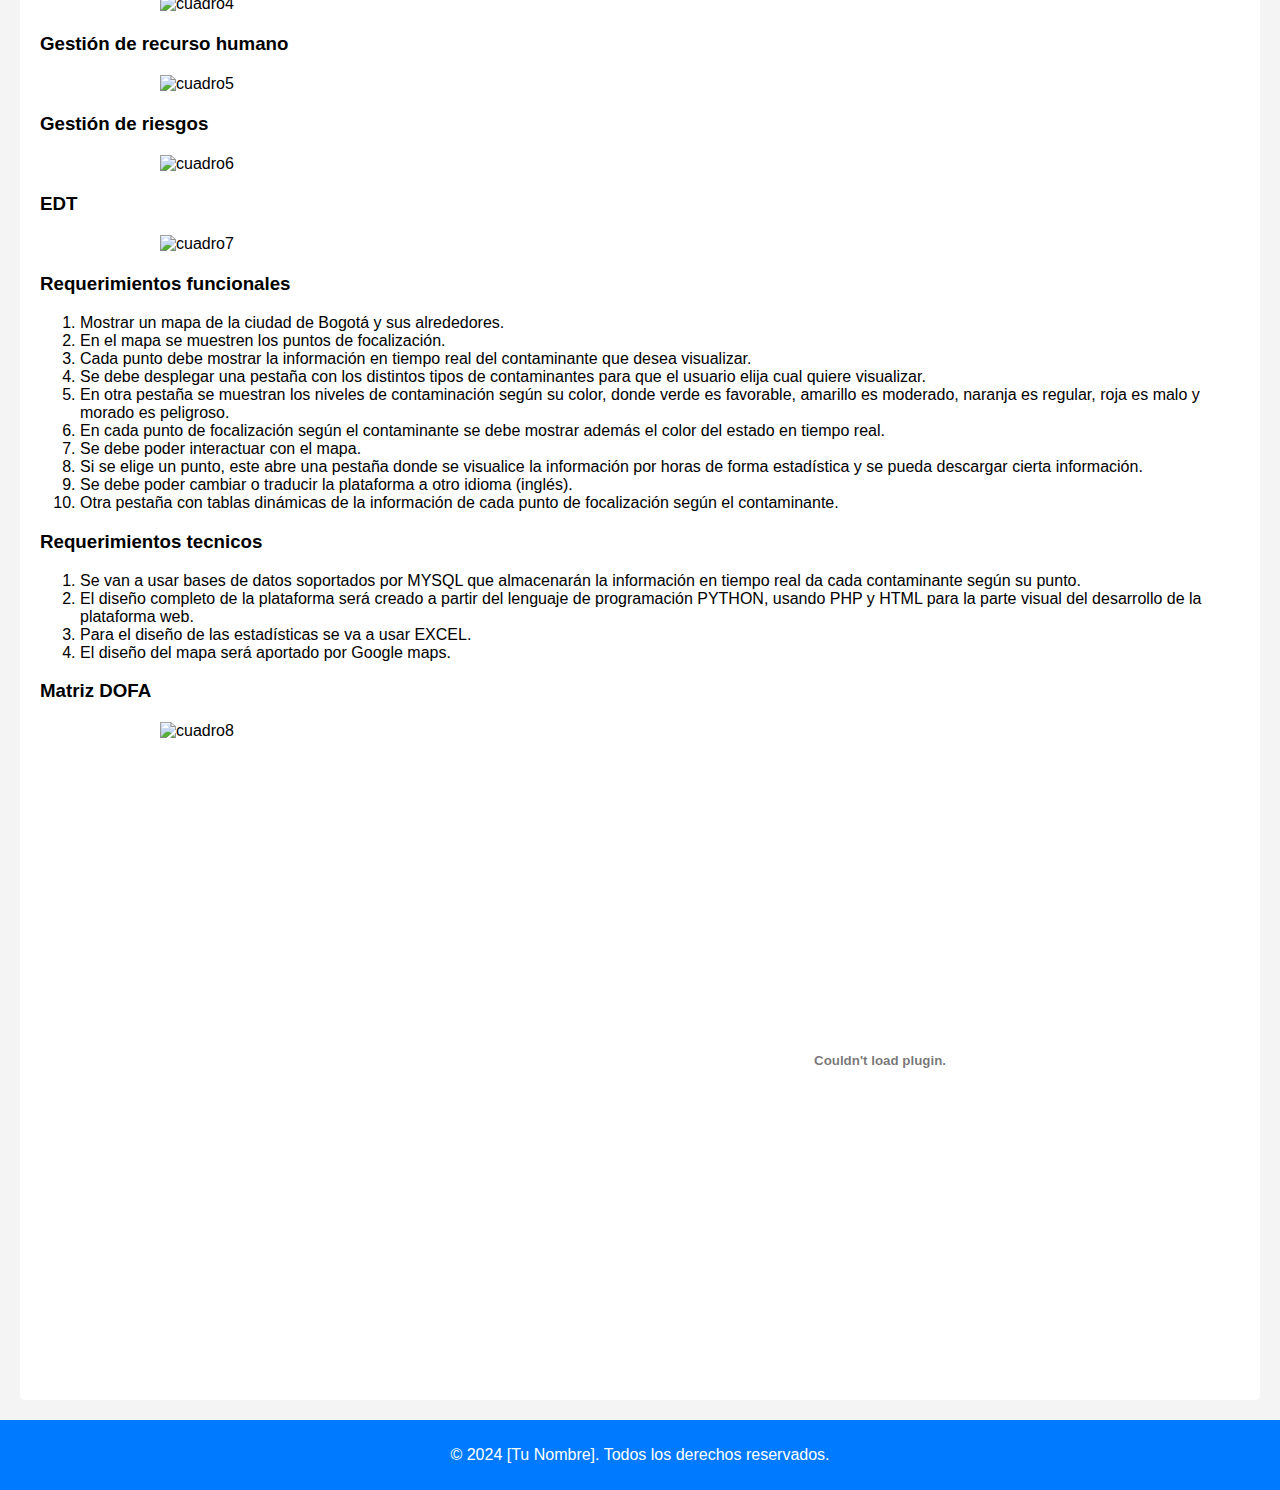
==== commit f6ecae82: "Update pagina1.html" ====
--- a/pagina1.html
+++ b/pagina1.html
@@ -451,9 +451,13 @@
                         </ol>
                             <h3>Matriz DOFA</h3>
                             <img src="C:\Users\Danna\Downloads\cuadro8.png" alt="cuadro8">
-                            <iframe src="https://docs.google.com/presentation/d/e/2PACX-1vRYabmv1tcJ1b6_mkCpO8JKhjzNyU7mAm4kVZPKmF4KadM_YNYzTXMj1gdAH1Jp7A/embed?start=false&loop=false&delayms=3000" 
-                            frameborder="0" width="960" height="569" allowfullscreen="true" mozallowfullscreen="true" 
-                            webkitallowfullscreen="true"></iframe>
+                            <div class="documentos">
+                            <iframe src="C:\Users\Danna\Downloads\Presentación-PSCAB.pdf" width="50%" height="100px"></iframe>
+
+                            <embed src="C:\Users\Danna\Downloads\Documento-Proyecto-PSCAB.pdf" type="application/pdf" width="50%" height="600px" />
+                            </div>
+          </form>
+
     </section>
 
 
--- a/style.css
+++ b/style.css
@@ -44,7 +44,12 @@
     border: 1px solid #007BFF;
     border-radius: 5px;
 }
-
+.documentos{
+    display: flex; /* Asegura que el margen automático funcione */
+    margin: 20px auto; /* Márgenes superior/inferior de 20px, laterales automáticos */
+    max-width: 80%; /* Asegura que la imagen no exceda el ancho de su contenedor */
+    height: auto; /* Mantiene la proporción de la imagen */
+}
 footer {
     text-align: center;
     padding: 10px 0;
@@ -67,6 +72,6 @@
 }
 iframe {
     border: none;
-    width: 90%;
-    height: 10%;
-}+    width: 50%;
+    height: 600%;
+}
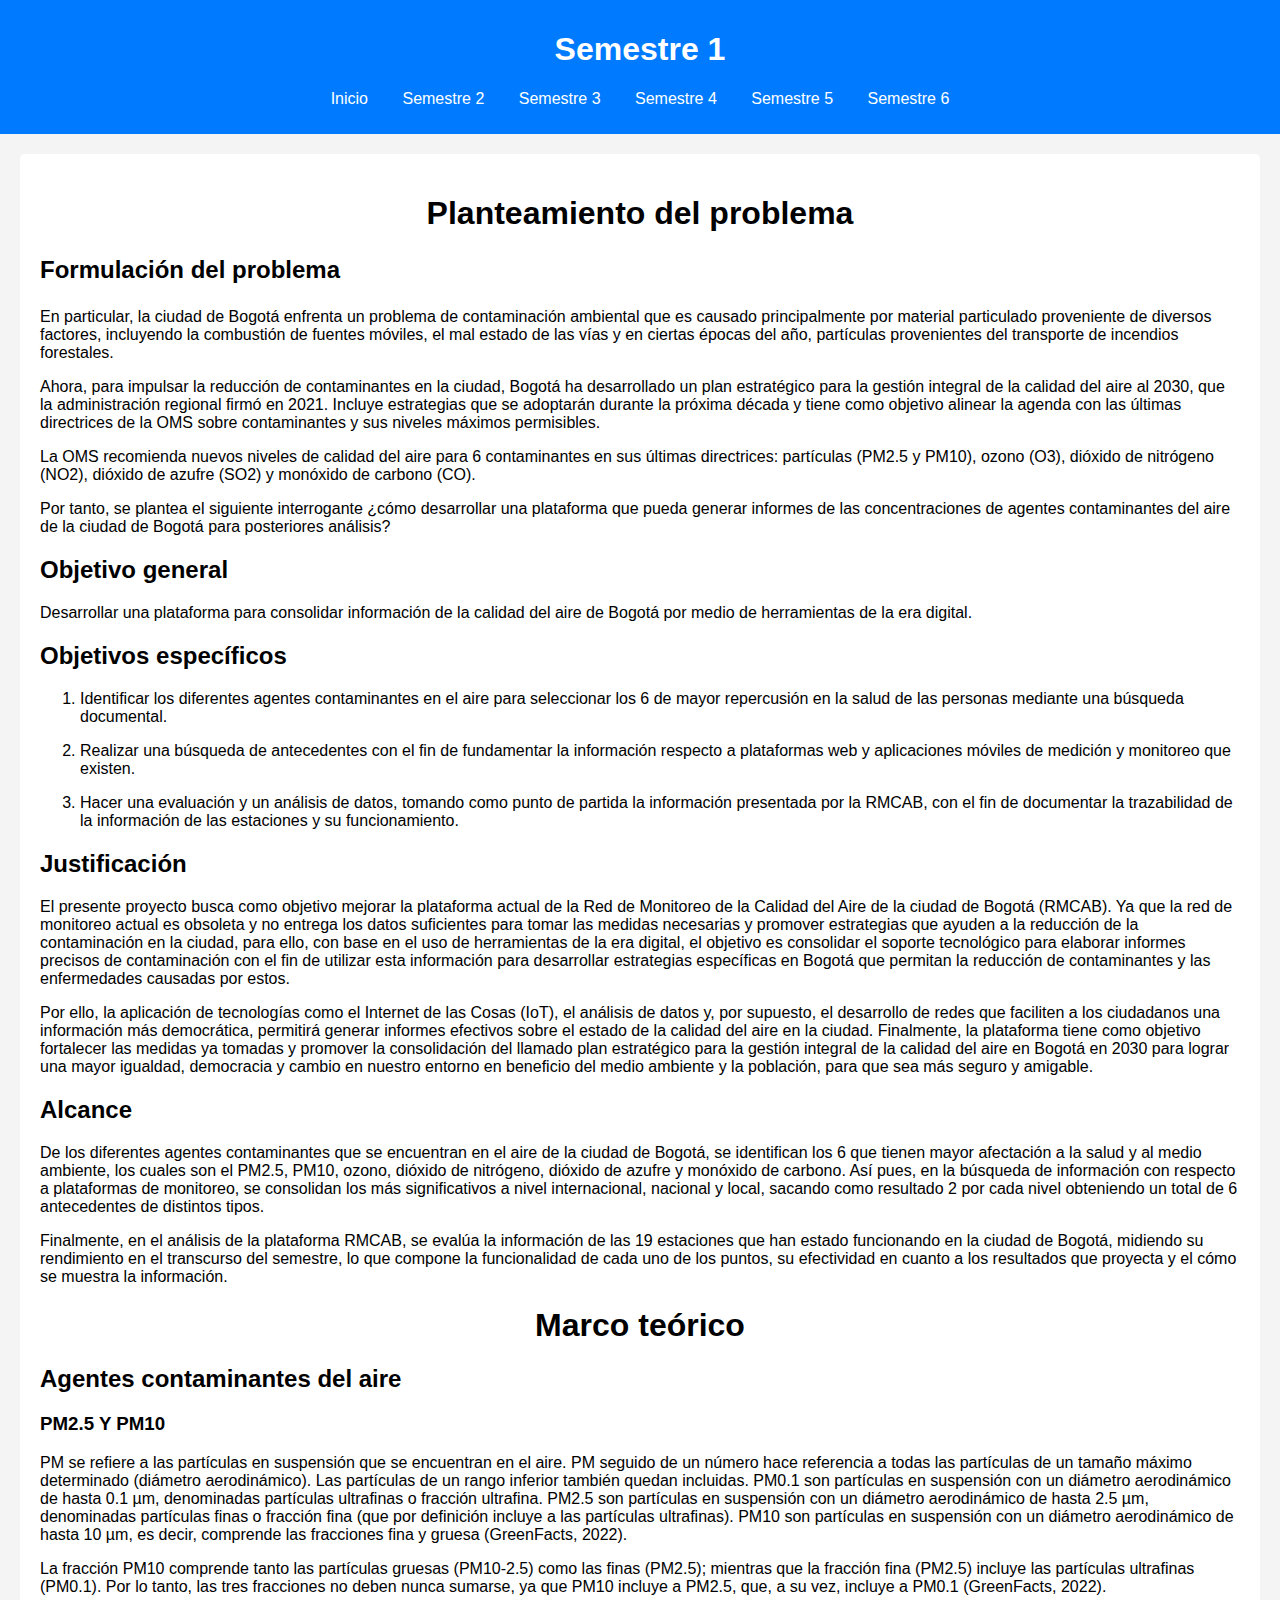
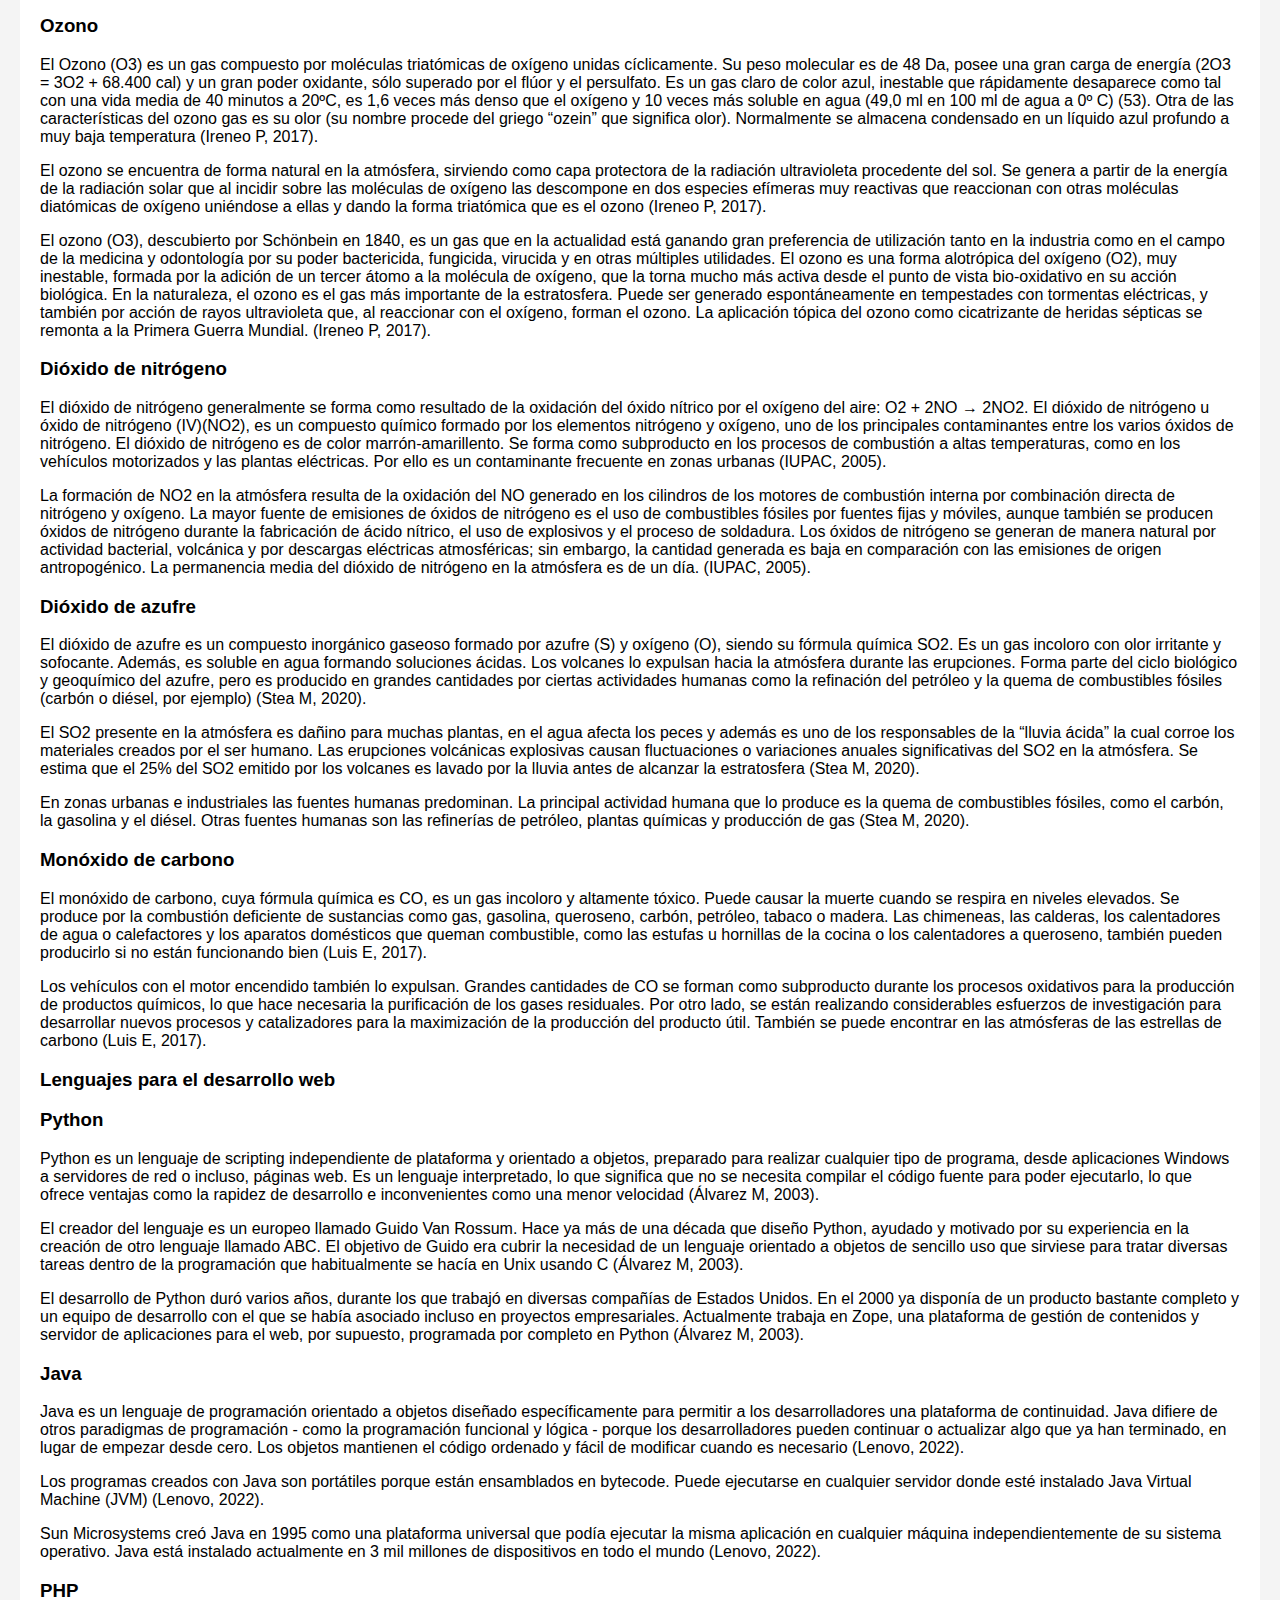
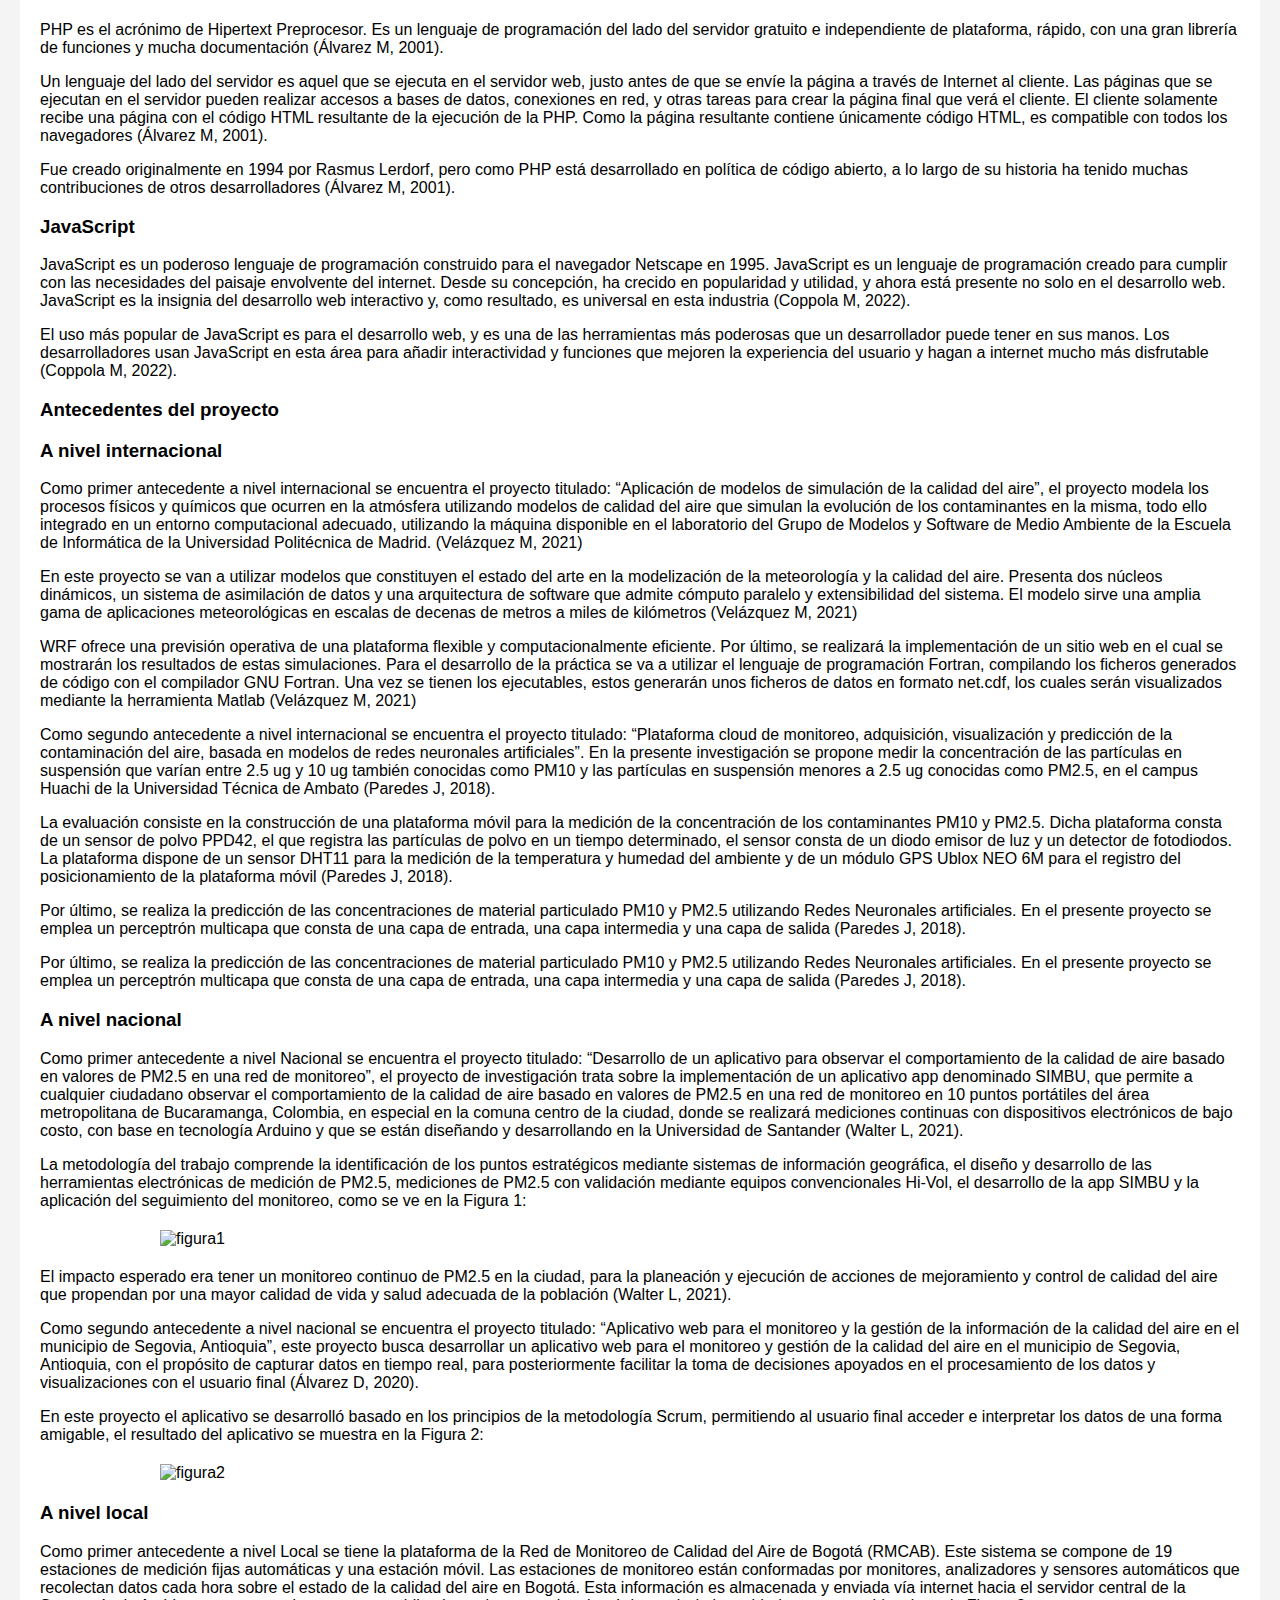
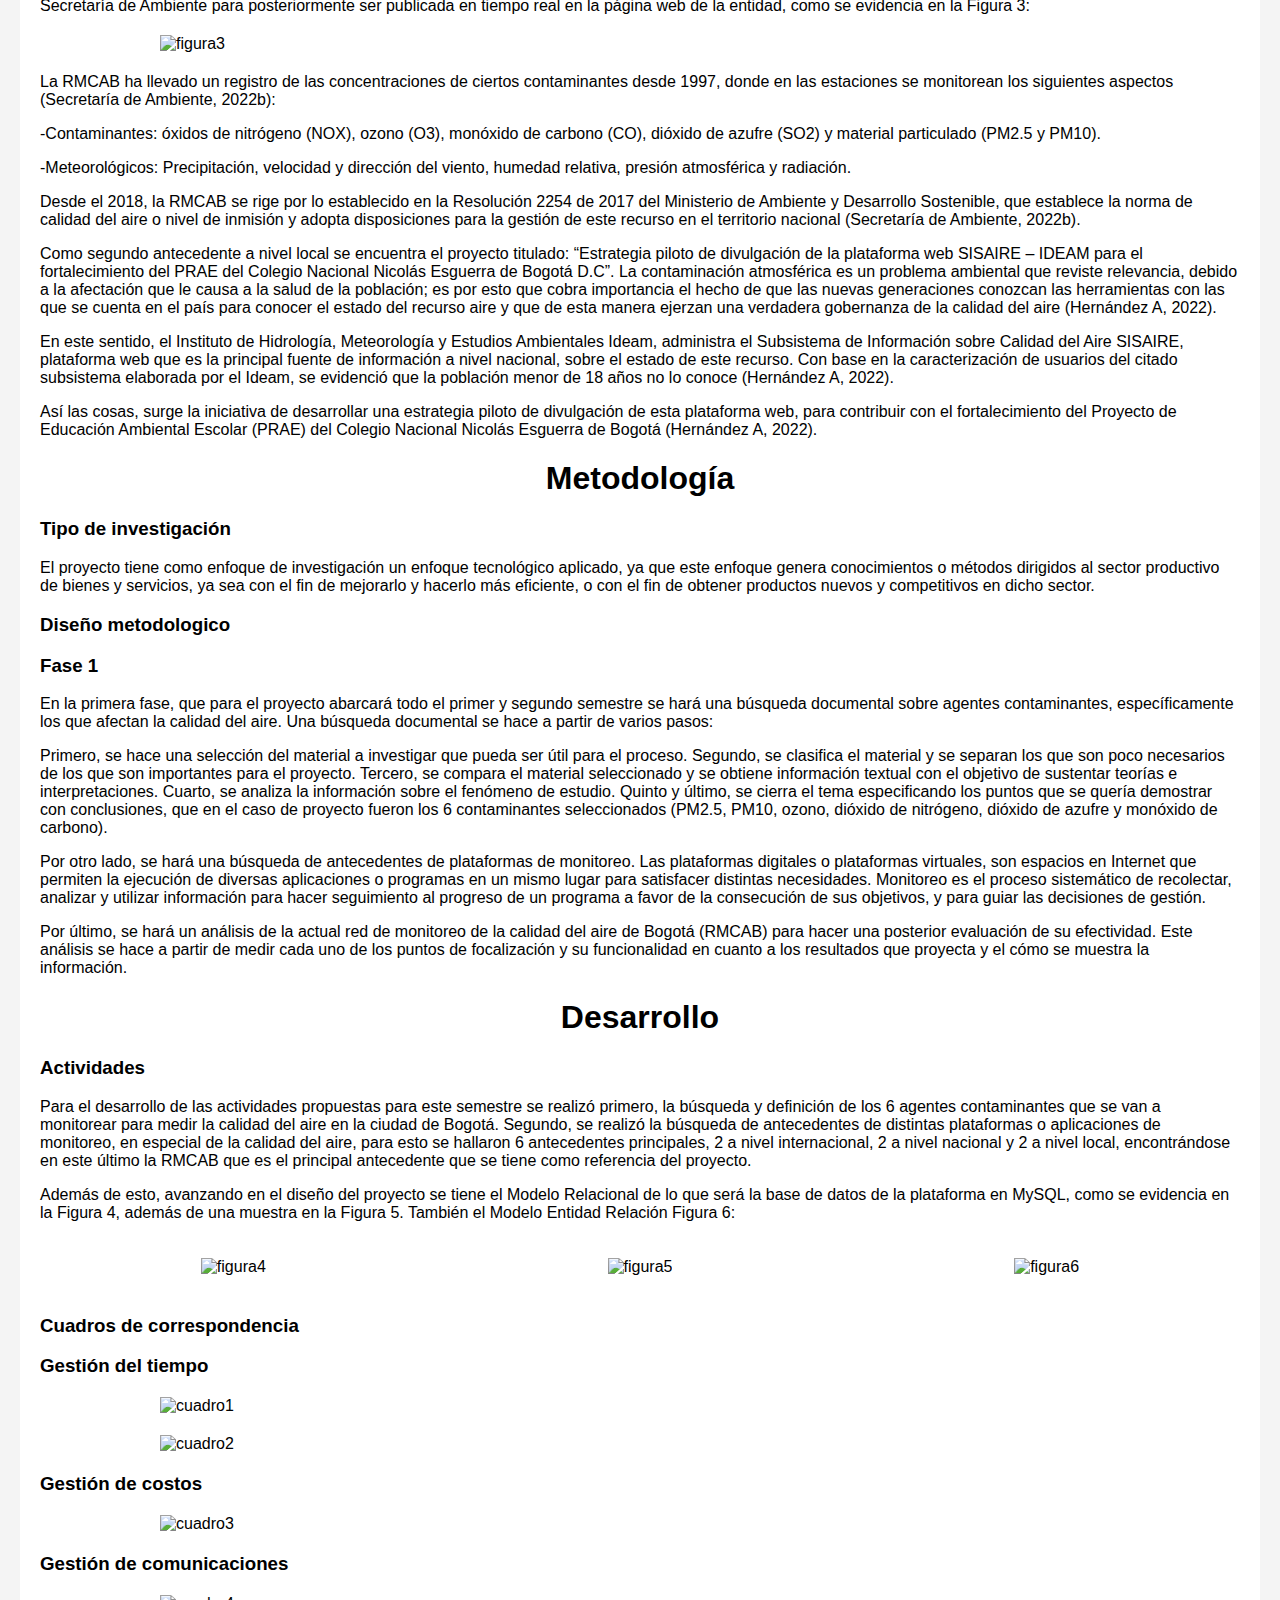
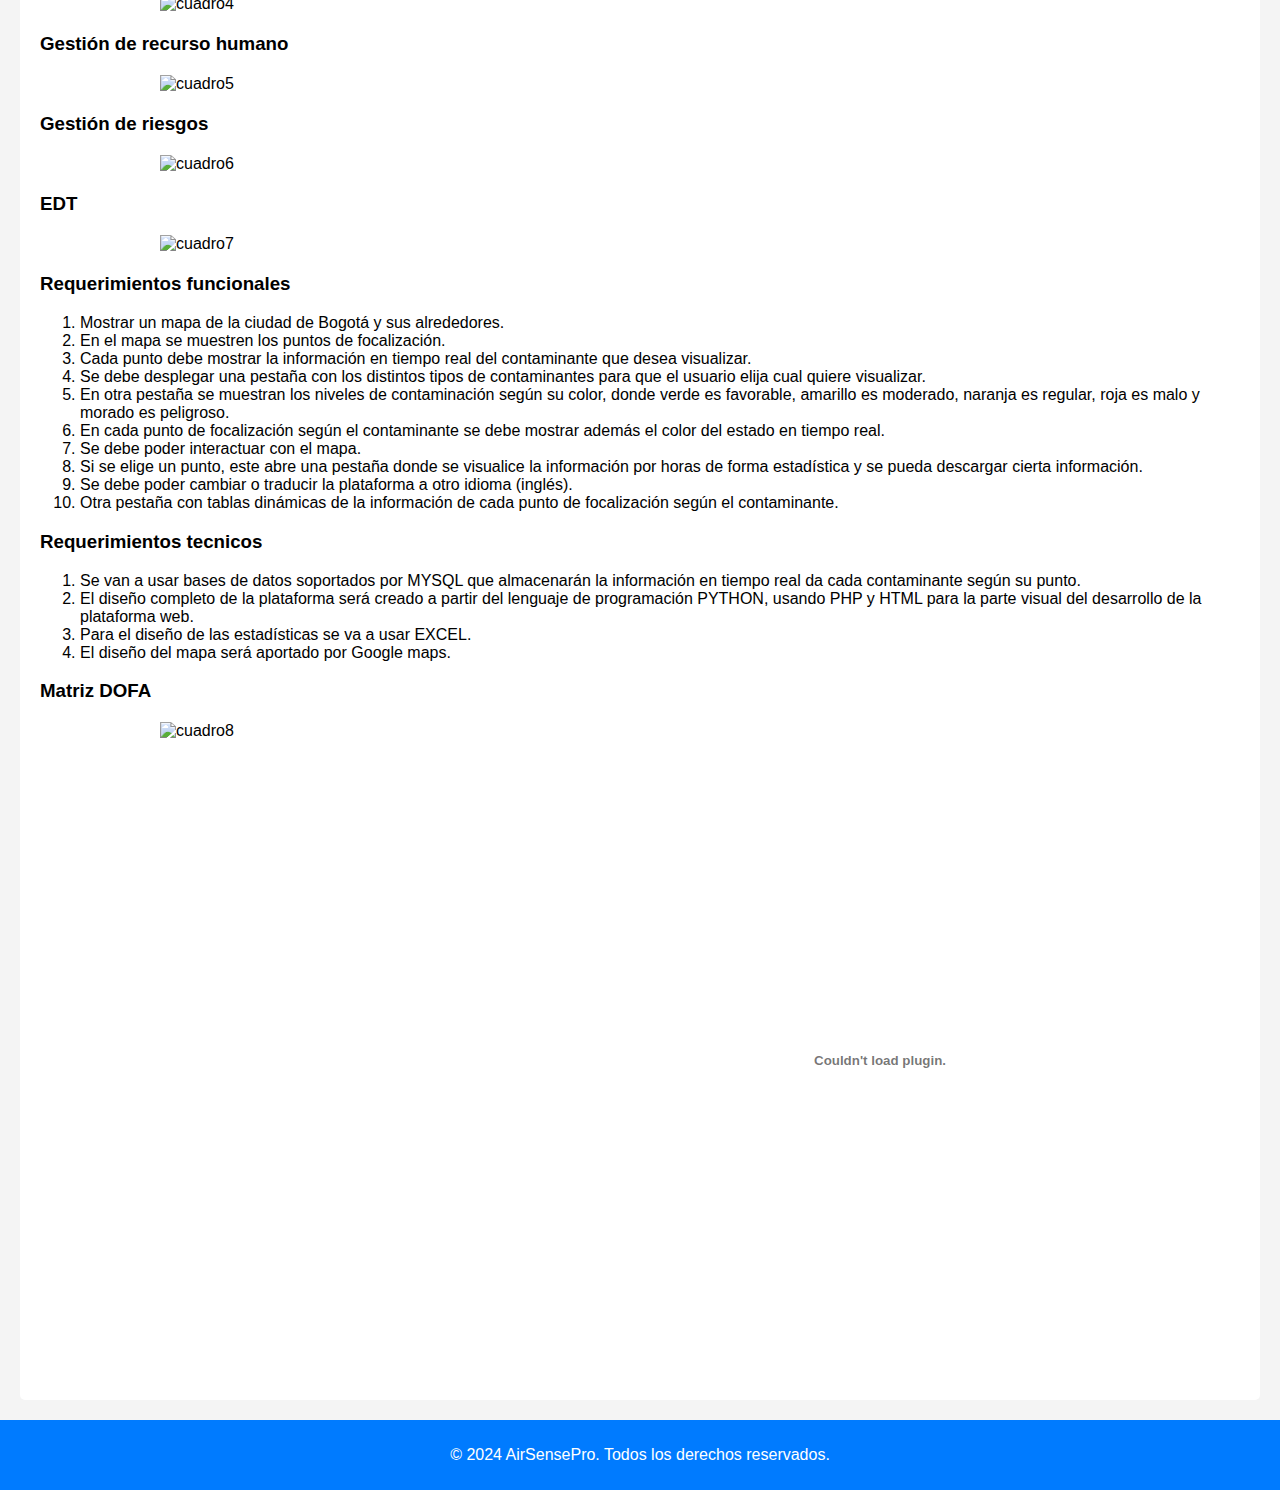
==== commit 20587401: "Update pagina1.html" ====
--- a/pagina1.html
+++ b/pagina1.html
@@ -12,11 +12,11 @@
         <nav>
             <ul>
                 <li><a href="index.html">Inicio</a></li>
-                <li><a href="pagina2.html">Página 2</a></li>
-                <li><a href="pagina3.html">Página 3</a></li>
-                <li><a href="pagina4.html">Página 4</a></li>
-                <li><a href="pagina5.html">Página 5</a></li>
-                <li><a href="pagina6.html">Página 6</a></li>
+                <li><a href="semestre2.html">Semestre 2</a></li>
+                <li><a href="semestre3.html">Semestre 3</a></li>
+                <li><a href="semestre4.html">Semestre 4</a></li>
+                <li><a href="semestre5.html">Semestre 5</a></li>
+                <li><a href="semestre6.html">Semestre 6</a></li>
             </ul>
         </nav>
     </header>
@@ -456,13 +456,14 @@
 
                             <embed src="C:\Users\Danna\Downloads\Documento-Proyecto-PSCAB.pdf" type="application/pdf" width="50%" height="600px" />
                             </div>
-          </form>
-
+
+                            </form>
     </section>
 
 
     <footer>
-        <p>&copy; 2024 [Tu Nombre]. Todos los derechos reservados.</p>
+        <p>&copy; 2024 AirSensePro. Todos los derechos reservados.</p>
     </footer>
 </body>
 </html>
+
